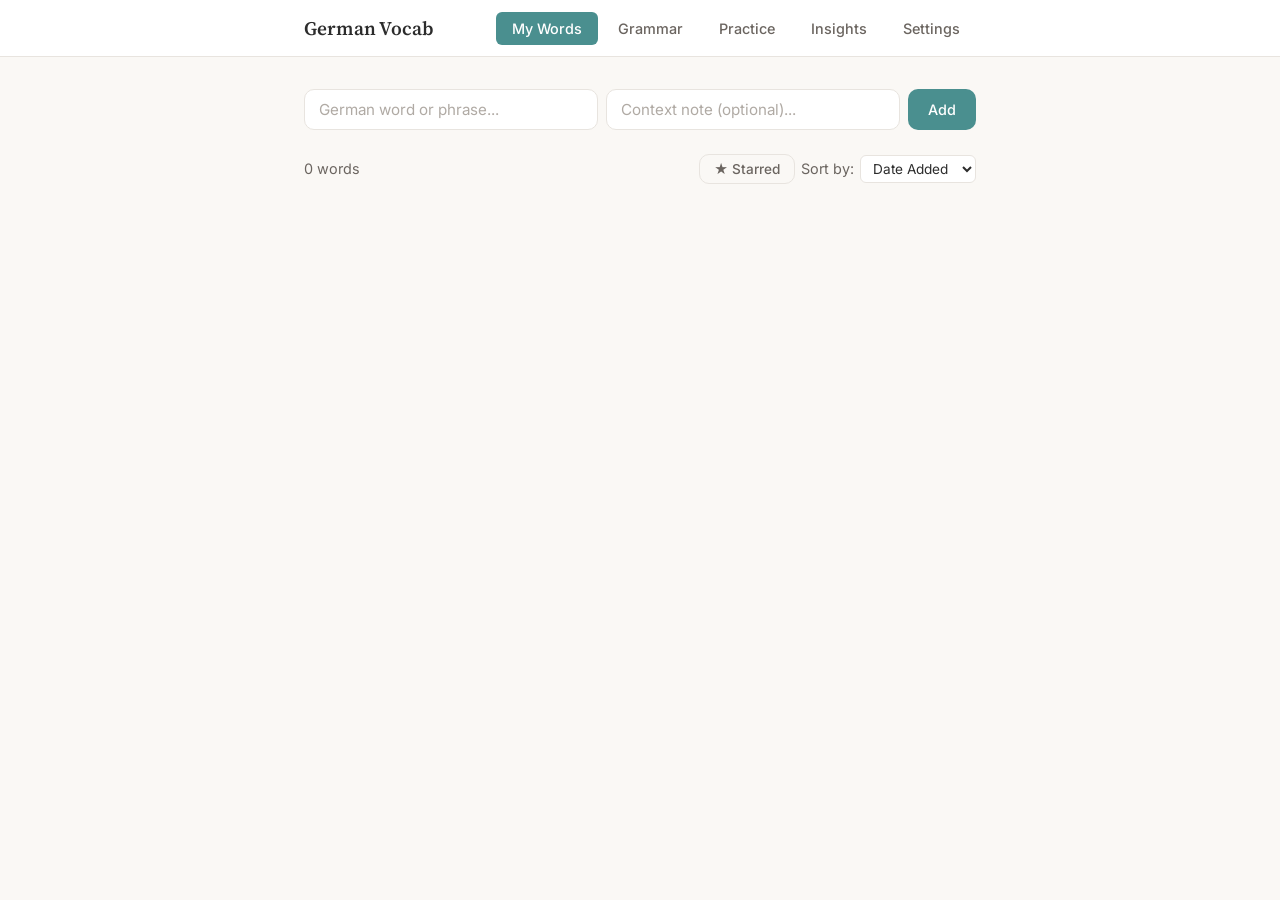
==== templates/index.html @ 7d83d972 "Add word statistics bar to words page Shows mastered, in-progress, never-seen, box-1, and accuracy t" ====
<!DOCTYPE html>
<html lang="en">
<head>
    <meta charset="UTF-8">
    <meta name="viewport" content="width=device-width, initial-scale=1.0">
    <title>German Vocab</title>
    <link rel="preconnect" href="https://fonts.googleapis.com">
    <link rel="preconnect" href="https://fonts.gstatic.com" crossorigin>
    <link href="https://fonts.googleapis.com/css2?family=Source+Serif+4:ital,wght@0,400;0,600;1,400&family=Inter:wght@400;500;600&display=swap" rel="stylesheet">
    <link rel="stylesheet" href="/static/style.css">
</head>
<body>
    <div class="app">
        <nav class="nav">
            <div class="nav-inner">
                <span class="nav-title">German Vocab</span>
                <div class="nav-tabs">
                    <button class="nav-tab active" data-view="words">My Words</button>
                    <button class="nav-tab" data-view="grammar">Grammar</button>
                    <button class="nav-tab" data-view="practice">Practice</button>
                    <button class="nav-tab" data-view="insights">Insights</button>
                    <button class="nav-tab" data-view="settings">Settings</button>
                </div>
            </div>
        </nav>

        <main class="content">
            <!-- Word List View -->
            <div id="words-view" class="view active">
                <div class="add-word-form">
                    <div class="form-row">
                        <input type="text" id="new-word" placeholder="German word or phrase..." autocomplete="off">
                        <input type="text" id="new-context" placeholder="Context note (optional)..." autocomplete="off">
                        <button id="add-word-btn" class="btn btn-primary">Add</button>
                    </div>
                </div>

                <div id="word-stats" class="word-stats" style="display:none;">
                    <!-- Rendered by JS -->
                </div>

                <div class="word-list-header">
                    <span id="word-count">0 words</span>
                    <div class="sort-controls">
                        <button id="star-filter-btn" class="btn btn-ghost btn-small star-filter-btn" title="Show starred words only">&#9733; Starred</button>
                        <label>Sort by:</label>
                        <select id="sort-select">
                            <option value="added">Date Added</option>
                            <option value="alpha">Alphabetical</option>
                            <option value="box">Box Level</option>
                        </select>
                    </div>
                </div>

                <div id="word-list" class="word-list">
                    <!-- Words rendered here -->
                </div>
            </div>

            <!-- Grammar View -->
            <div id="grammar-view" class="view">
                <div class="add-word-form">
                    <div class="form-row">
                        <input type="text" id="new-grammar" placeholder="Describe a grammar rule in your own words..." autocomplete="off">
                        <button id="add-grammar-btn" class="btn btn-primary">Add</button>
                    </div>
                </div>

                <div id="grammar-enrich-banner" class="grammar-enrich-banner" style="display:none;">
                    <div class="spinner-small"></div>
                    <span>Updating existing grammar notes...</span>
                </div>

                <div class="word-list-header">
                    <span id="grammar-count">0 points</span>
                </div>

                <div id="grammar-list" class="word-list">
                    <!-- Grammar points rendered here -->
                </div>
            </div>

            <!-- Practice View -->
            <div id="practice-view" class="view">
                <!-- Idle state -->
                <div id="practice-idle" class="practice-state">
                    <div class="practice-start-card">
                        <h2>Ready to practice?</h2>
                        <p>You'll get 10 words with sentences generated by AI. Read, understand, and test yourself.</p>
                        <div id="audio-opt-in" class="audio-opt-in" style="display:none;">
                            <label class="checkbox-label">
                                <input type="checkbox" id="audio-checkbox">
                                <span>Enable audio (listen before reading)</span>
                            </label>
                        </div>
                        <div class="practice-mode-buttons">
                            <button id="start-practice-btn" class="btn btn-secondary btn-large">Sentence Practice</button>
                            <button id="start-passage-btn" class="btn btn-secondary btn-large">Reading Passage</button>
                            <button id="start-writing-btn" class="btn btn-secondary btn-large">Writing Passage</button>
                        </div>
                    </div>
                </div>

                <!-- Loading state -->
                <div id="practice-loading" class="practice-state" style="display:none;">
                    <div class="loading-card">
                        <div class="spinner"></div>
                        <p id="loading-msg">Generating sentences...</p>
                    </div>
                </div>

                <!-- Error state -->
                <div id="practice-error" class="practice-state" style="display:none;">
                    <div class="error-card">
                        <p id="practice-error-msg">Something went wrong.</p>
                        <button id="retry-btn" class="btn btn-primary">Try Again</button>
                    </div>
                </div>

                <!-- Active practice -->
                <div id="practice-active" class="practice-state" style="display:none;">
                    <div class="practice-back-row">
                        <button class="practice-back-btn" id="active-back-btn">&#8592; Back</button>
                    </div>
                    <div class="progress-bar-container">
                        <div class="progress-bar" id="progress-bar"></div>
                    </div>
                    <div class="progress-text" id="progress-text">1 / 10</div>

                    <div class="practice-card" id="practice-card">
                        <!-- Comprehension mode -->
                        <div id="mode-comprehension" style="display:none;">
                            <div class="practice-label">Read &amp; Understand</div>

                            <!-- Audio phase (shown first when audio is requested) -->
                            <div id="comp-audio-phase" style="display:none;">
                                <button id="listen-btn" class="btn btn-secondary btn-large">&#9654; Listen</button>
                                <div id="audio-loading" class="audio-loading" style="display:none;">
                                    <div class="spinner-small"></div>
                                    <span>Loading audio...</span>
                                </div>
                                <button id="show-sentence-btn" class="btn btn-secondary" style="display:none;">Show Sentence</button>
                            </div>

                            <!-- Audio replay bar (persists after audio loads) -->
                            <div id="audio-replay-bar" class="audio-replay-bar" style="display:none;">
                                <button id="replay-btn" class="btn btn-ghost btn-small">&#9654; Replay</button>
                                <div class="speed-controls">
                                    <button class="speed-btn active" data-speed="1">1x</button>
                                    <button class="speed-btn" data-speed="0.8">0.8x</button>
                                    <button class="speed-btn" data-speed="0.65">0.65x</button>
                                </div>
                            </div>

                            <div id="comp-sentence-area">
                                <div class="sentence" id="comp-sentence"></div>
                            </div>

                            <div class="translation-area">
                                <button id="show-translation-btn" class="btn btn-secondary">Show Translation</button>
                                <div id="comp-translation" class="translation" style="display:none;"></div>
                                <div id="comp-target-word" class="target-word-reveal" style="display:none;"></div>
                                <div id="comp-definition" class="definition-reveal" style="display:none;"></div>
                                <div id="comp-grammar-note" class="grammar-note-reveal" style="display:none;"></div>
                            <div id="comp-word-actions" class="practice-word-actions" style="display:none;"></div>
                            </div>
                            <div id="comp-buttons" class="answer-buttons" style="display:none;">
                                <button class="btn btn-correct" data-correct="true">Got it</button>
                                <button class="btn btn-wrong" data-correct="false">Didn't get it</button>
                            </div>
                        </div>

                        <!-- Multiple choice mode -->
                        <div id="mode-multiple-choice" style="display:none;">
                            <div class="practice-label">Pick the Right Word</div>
                            <div class="sentence" id="mc-sentence"></div>
                            <div id="mc-choices" class="mc-choices">
                                <!-- 4 buttons rendered dynamically -->
                            </div>
                            <div id="mc-feedback" class="fill-feedback" style="display:none;">
                                <div id="mc-feedback-text"></div>
                                <div id="mc-wrong-word" style="display:none;"></div>
                                <div id="mc-translation" class="translation" style="display:none;"></div>
                                <div id="mc-target-word" class="target-word-reveal" style="display:none;"></div>
                                <div id="mc-definition" class="definition-reveal" style="display:none;"></div>
                                <div id="mc-grammar-note" class="grammar-note-reveal" style="display:none;"></div>
                                <div id="mc-word-actions" class="practice-word-actions" style="display:none;"></div>
                                <button id="mc-next-btn" class="btn btn-primary">Next</button>
                            </div>
                        </div>


                    </div>
                </div>

                <!-- Passage practice state -->
                <div id="practice-passage" class="practice-state" style="display:none;">
                    <div class="practice-back-row practice-back-row--passage">
                        <button class="practice-back-btn" id="passage-back-btn">&#8592; Back</button>
                    </div>
                    <div class="passage-container">

                        <!-- Reading section -->
                        <div id="passage-reading">
                            <div class="practice-label">Reading Passage</div>
                            <div class="passage-text" id="passage-text"></div>
                            <div class="passage-translation-block" id="passage-translation" style="display:none;"></div>
                            <div class="passage-grammar-section" id="passage-grammar-notes" style="display:none;"></div>
                            <div class="passage-reading-actions">
                                <button id="passage-show-translation-btn" class="btn btn-secondary">Show Translation</button>
                                <button id="passage-done-reading-btn" class="btn btn-primary">Done Reading &rarr;</button>
                            </div>
                        </div>

                        <!-- Review section -->
                        <div id="passage-review" style="display:none;">
                            <div class="practice-label">How well did you know these words?</div>
                            <div id="passage-word-list" class="passage-word-list"></div>
                            <div class="passage-finish-area">
                                <button id="passage-finish-btn" class="btn btn-primary btn-large">Finish</button>
                            </div>
                        </div>

                    </div>
                </div>

                <!-- Writing Passage state -->
                <div id="practice-writing" class="practice-state" style="display:none;">
                    <div class="practice-back-row practice-back-row--wide">
                        <button class="practice-back-btn" id="writing-back-btn">&#8592; Back</button>
                    </div>
                    <div class="writing-container">

                        <!-- Writing setup section -->
                        <div id="writing-setup">
                            <div class="practice-label">Writing Passage</div>

                            <div class="writing-layout">
                                <!-- Main column: topic + textarea -->
                                <div class="writing-main">
                                    <div class="writing-topic-block">
                                        <div class="writing-topic-label">Your topic</div>
                                        <div class="writing-topic-text" id="writing-topic"></div>
                                        <div class="writing-topic-de" id="writing-topic-de"></div>
                                    </div>

                                    <div class="writing-input-block">
                                        <textarea id="writing-input" placeholder="Write your paragraph in German here..." rows="8"></textarea>
                                        <button id="writing-submit-btn" class="btn btn-primary btn-large">Submit</button>
                                    </div>

                                    <div id="writing-loading" class="audio-loading" style="display:none;">
                                        <div class="spinner-small"></div>
                                        <span>Checking your writing...</span>
                                    </div>
                                </div>

                                <!-- Sidebar: grammar point + words -->
                                <div class="writing-sidebar">
                                    <div class="writing-grammar-block" id="writing-grammar-block" style="display:none;">
                                        <div class="writing-grammar-label">Grammar point</div>
                                        <div class="writing-grammar-name-text" id="writing-grammar-name"></div>
                                        <div id="writing-grammar-details">
                                            <div id="writing-grammar-explanation"></div>
                                            <ul id="writing-grammar-examples"></ul>
                                        </div>
                                    </div>

                                    <div class="writing-words-block">
                                        <div class="writing-words-label">Suggested vocabulary:</div>
                                        <div class="writing-words-grid" id="writing-words-grid"></div>
                                        <div id="writing-word-card-slot" style="display:none;"></div>
                                    </div>
                                </div>
                            </div>
                        </div>

                        <!-- Feedback section -->
                        <div id="writing-feedback" style="display:none;">
                            <div class="practice-label">Writing Feedback</div>

                            <div class="writing-score-row">
                                <div class="writing-score-badge" id="writing-score-badge"></div>
                            </div>
                            <div class="writing-overall-feedback" id="writing-overall-feedback"></div>

                            <div class="writing-section" id="writing-grammar-section" style="display:none;">
                                <div class="writing-section-title">Grammar point</div>
                                <div id="writing-grammar-feedback"></div>
                            </div>

                            <div class="writing-section" id="writing-vocab-section" style="display:none;">
                                <div class="writing-section-title">Vocabulary used</div>
                                <div class="writing-vocab-chips" id="writing-vocab-used"></div>
                            </div>

                            <div class="writing-section" id="writing-errors-section" style="display:none;">
                                <div class="writing-section-title">Corrections</div>
                                <div id="writing-errors-list"></div>
                            </div>

                            <div class="writing-done-area">
                                <button id="writing-done-btn" class="btn btn-primary btn-large">Done</button>
                            </div>
                        </div>

                    </div>
                </div>

                <!-- Word popup -->
                <div id="word-popup" style="display:none;">
                    <button id="word-popup-close" class="word-popup-close">&times;</button>
                    <div id="word-popup-content"></div>
                </div>

                <!-- Summary state -->
                <div id="practice-summary" class="practice-state" style="display:none;">
                    <div class="summary-card">
                        <h2>Batch Complete!</h2>
                        <div class="summary-score" id="summary-score">7 / 10</div>
                        <p class="summary-label">correct</p>
                        <div id="summary-audio-opt-in" class="audio-opt-in" style="display:none;">
                            <label class="checkbox-label">
                                <input type="checkbox" id="summary-audio-checkbox">
                                <span>Enable audio for next batch</span>
                            </label>
                        </div>
                        <div class="summary-buttons">
                            <button id="next-batch-btn" class="btn btn-primary">Next Batch</button>
                            <button id="done-btn" class="btn btn-secondary">Done</button>
                        </div>
                    </div>
                </div>
            </div>
            <!-- Insights View -->
            <div id="insights-view" class="view">
                <div class="insights-header">
                    <h2>Writing Insights</h2>
                    <p>Patterns in your writing mistakes, tracked over time. Click "Practice" on any to get targeted exercises.</p>
                </div>
                <div id="insights-empty" class="insights-empty" style="display:none;">
                    <p>No mistake patterns recorded yet. Complete some Writing Passage sessions to see patterns here.</p>
                </div>
                <div id="insights-list" class="insights-list">
                    <!-- Mistake pattern cards rendered here -->
                </div>
            </div>

            <!-- Settings View -->
            <div id="settings-view" class="view">
                <div class="settings-header">
                    <h2>Settings</h2>
                    <p>Tweak how practice sessions work. Changes are saved automatically.</p>
                </div>
                <div id="settings-sections">
                    <!-- Rendered dynamically -->
                </div>
            </div>
        </main>
    </div>

    <!-- Custom modal (replaces native alert/confirm blocked by some browsers) -->
    <div id="custom-modal" style="display:none;">
        <div class="modal-backdrop"></div>
        <div class="modal-box">
            <p id="modal-message" class="modal-message"></p>
            <div class="modal-btns">
                <button id="modal-cancel" class="btn btn-ghost">Cancel</button>
                <button id="modal-ok" class="btn btn-primary">OK</button>
            </div>
        </div>
    </div>

    <script src="/static/app.js"></script>
</body>
</html>
---- static/style.css ----
/* =============================================
   German Vocab App — Styles
   Clean, warm, focused. "Nice notebook" aesthetic.
   ============================================= */

:root {
    --bg: #faf8f5;
    --bg-card: #ffffff;
    --text: #2c2c2c;
    --text-light: #6b6560;
    --accent: #4a8f8f;
    --accent-hover: #3d7a7a;
    --accent-light: #e8f4f3;
    --border: #e8e4df;
    --shadow: 0 2px 8px rgba(0, 0, 0, 0.06);
    --shadow-hover: 0 4px 16px rgba(0, 0, 0, 0.1);
    --correct: #4a8f5e;
    --correct-bg: #edf7ef;
    --wrong: #b85450;
    --wrong-bg: #fdf0ef;
    --radius: 10px;
    --font-serif: 'Source Serif 4', Georgia, serif;
    --font-sans: 'Inter', -apple-system, BlinkMacSystemFont, sans-serif;
}

* {
    margin: 0;
    padding: 0;
    box-sizing: border-box;
}

body {
    font-family: var(--font-sans);
    background: var(--bg);
    color: var(--text);
    line-height: 1.6;
    min-height: 100vh;
}

/* --- Navigation --- */

.nav {
    background: var(--bg-card);
    border-bottom: 1px solid var(--border);
    position: sticky;
    top: 0;
    z-index: 10;
}

.nav-inner {
    max-width: 720px;
    margin: 0 auto;
    padding: 0 24px;
    display: flex;
    align-items: center;
    justify-content: space-between;
    height: 56px;
}

.nav-title {
    font-family: var(--font-serif);
    font-weight: 600;
    font-size: 1.2rem;
    color: var(--text);
}

.nav-tabs {
    display: flex;
    gap: 4px;
}

.nav-tab {
    background: none;
    border: none;
    padding: 8px 16px;
    font-family: var(--font-sans);
    font-size: 0.9rem;
    font-weight: 500;
    color: var(--text-light);
    cursor: pointer;
    border-radius: 6px;
    transition: all 0.15s ease;
}

.nav-tab:hover {
    background: var(--accent-light);
    color: var(--accent);
}

.nav-tab.active {
    background: var(--accent);
    color: white;
}

/* --- Content --- */

.content {
    max-width: 720px;
    margin: 0 auto;
    padding: 32px 24px;
    transition: max-width 0.2s ease;
}

.content.content--wide {
    max-width: 1100px;
}

.view {
    display: none;
}

.view.active {
    display: block;
}

/* --- Add Word Form --- */

.add-word-form {
    margin-bottom: 24px;
}

.form-row {
    display: flex;
    gap: 8px;
}

.form-row input {
    flex: 1;
    padding: 10px 14px;
    border: 1px solid var(--border);
    border-radius: var(--radius);
    font-family: var(--font-sans);
    font-size: 0.95rem;
    background: var(--bg-card);
    color: var(--text);
    transition: border-color 0.15s ease;
}

.form-row input:focus {
    outline: none;
    border-color: var(--accent);
    box-shadow: 0 0 0 3px var(--accent-light);
}

.form-row input::placeholder {
    color: #b0aaa4;
}

/* --- Buttons --- */

.btn {
    padding: 10px 20px;
    border: none;
    border-radius: var(--radius);
    font-family: var(--font-sans);
    font-size: 0.9rem;
    font-weight: 500;
    cursor: pointer;
    transition: all 0.15s ease;
    white-space: nowrap;
}

.btn-primary {
    background: var(--accent);
    color: white;
}

.btn-primary:hover {
    background: var(--accent-hover);
}

.btn-secondary {
    background: var(--accent-light);
    color: var(--accent);
}

.btn-secondary:hover {
    background: #d6ece9;
}

.btn-large {
    padding: 14px 32px;
    font-size: 1rem;
}

.btn-small {
    padding: 6px 12px;
    font-size: 0.85rem;
}

.btn-correct {
    background: var(--correct);
    color: white;
}

.btn-correct:hover {
    background: #3e7a4e;
}

.btn-wrong {
    background: var(--wrong);
    color: white;
}

.btn-wrong:hover {
    background: #a04845;
}

.btn-delete {
    background: none;
    border: none;
    color: var(--text-light);
    cursor: pointer;
    padding: 4px 8px;
    font-size: 0.85rem;
    border-radius: 4px;
    transition: all 0.15s ease;
}

.btn-delete:hover {
    background: var(--wrong-bg);
    color: var(--wrong);
}

.btn-star {
    background: none;
    border: none;
    color: var(--text-light);
    cursor: pointer;
    padding: 4px 6px;
    font-size: 1rem;
    border-radius: 4px;
    line-height: 1;
    transition: all 0.15s ease;
}

.btn-star:hover {
    color: #e8a000;
}

.btn-star.starred {
    color: #e8a000;
}

.star-filter-btn.active {
    background: #fff8e1;
    border-color: #e8c400;
    color: #b07400;
}

.btn-ghost {
    background: transparent;
    border: 1px solid var(--border);
    color: var(--text-light);
    font-size: 0.85rem;
    padding: 6px 14px;
}

.btn-ghost:hover {
    border-color: var(--text-light);
    color: var(--text);
}

.btn-loading {
    position: relative;
    pointer-events: none;
    color: transparent !important;
}

.btn-loading::after {
    content: "";
    position: absolute;
    width: 16px;
    height: 16px;
    top: 50%;
    left: 50%;
    margin-top: -8px;
    margin-left: -8px;
    border: 2px solid var(--border);
    border-top-color: white;
    border-radius: 50%;
    animation: spin 0.6s linear infinite;
}

/* --- Word Stats --- */

.word-stats {
    display: flex;
    gap: 10px;
    margin-bottom: 16px;
    flex-wrap: wrap;
}

.stat-tile {
    background: var(--bg-card);
    border: 1px solid var(--border);
    border-radius: var(--radius);
    padding: 10px 16px;
    display: flex;
    flex-direction: column;
    align-items: center;
    min-width: 72px;
    flex: 1;
}

.stat-tile-num {
    font-size: 1.5rem;
    font-weight: 600;
    color: var(--text);
    line-height: 1.1;
}

.stat-tile-num.stat-mastered { color: #2e8b57; }
.stat-tile-num.stat-new      { color: var(--text-light); }
.stat-tile-num.stat-box1     { color: #c0392b; }

.stat-tile-label {
    font-size: 0.72rem;
    color: var(--text-light);
    margin-top: 3px;
    text-align: center;
    white-space: nowrap;
}

/* --- Word List --- */

.word-list-header {
    display: flex;
    align-items: center;
    justify-content: space-between;
    margin-bottom: 12px;
    font-size: 0.9rem;
    color: var(--text-light);
}

.sort-controls {
    display: flex;
    align-items: center;
    gap: 6px;
}

.sort-controls select {
    padding: 4px 8px;
    border: 1px solid var(--border);
    border-radius: 6px;
    font-family: var(--font-sans);
    font-size: 0.85rem;
    background: var(--bg-card);
    color: var(--text);
    cursor: pointer;
}

.word-list {
    display: flex;
    flex-direction: column;
    gap: 6px;
}

.word-item {
    display: flex;
    flex-direction: column;
    padding: 12px 16px;
    background: var(--bg-card);
    border: 1px solid var(--border);
    border-radius: var(--radius);
    gap: 4px;
    transition: box-shadow 0.15s ease;
}

.word-item-main {
    display: flex;
    align-items: center;
    gap: 12px;
    width: 100%;
}

.word-item-details {
    font-size: 0.8rem;
    color: var(--text-light);
    padding-left: 0;
    line-height: 1.5;
}

.word-item:hover {
    box-shadow: var(--shadow);
}

.word-german {
    font-family: var(--font-serif);
    font-weight: 600;
    font-size: 1.05rem;
    min-width: 120px;
}

.word-article {
    font-weight: 400;
    color: var(--text-light);
}

.word-plural {
    font-weight: 400;
    font-size: 0.85rem;
    color: var(--text-light);
}

.word-box {
    display: flex;
    gap: 3px;
    min-width: 60px;
}

.box-dot {
    width: 8px;
    height: 8px;
    border-radius: 50%;
    background: var(--border);
}

.box-dot.filled {
    background: var(--accent);
}

.word-stats {
    font-size: 0.8rem;
    color: var(--text-light);
    min-width: 80px;
}

.word-context {
    font-size: 0.8rem;
    color: var(--text-light);
    font-style: italic;
    flex: 1;
    overflow: hidden;
    text-overflow: ellipsis;
    white-space: nowrap;
}

.word-actions {
    margin-left: auto;
}

/* --- Practice View --- */

.practice-state {
    display: flex;
    justify-content: center;
    flex-direction: column;
    align-items: center;
    width: 100%;
}

.practice-start-card,
.loading-card,
.error-card,
.summary-card {
    background: var(--bg-card);
    border: 1px solid var(--border);
    border-radius: var(--radius);
    box-shadow: var(--shadow);
    padding: 48px;
    text-align: center;
    max-width: 480px;
    width: 100%;
}

.practice-start-card h2,
.summary-card h2 {
    font-family: var(--font-serif);
    font-size: 1.5rem;
    margin-bottom: 12px;
}

.practice-start-card p {
    color: var(--text-light);
    margin-bottom: 24px;
}

.practice-mode-buttons {
    display: flex;
    flex-direction: column;
    gap: 12px;
}

/* Loading spinner */

.spinner {
    width: 36px;
    height: 36px;
    border: 3px solid var(--border);
    border-top: 3px solid var(--accent);
    border-radius: 50%;
    animation: spin 0.8s linear infinite;
    margin: 0 auto 16px;
}

@keyframes spin {
    to { transform: rotate(360deg); }
}

.loading-card p {
    color: var(--text-light);
}

/* Error */

.error-card {
    border-color: var(--wrong);
}

.error-card p {
    color: var(--wrong);
    margin-bottom: 16px;
}

/* Progress bar */

.progress-bar-container {
    width: 100%;
    height: 4px;
    background: var(--border);
    border-radius: 2px;
    margin-bottom: 8px;
}

.progress-bar {
    height: 100%;
    background: var(--accent);
    border-radius: 2px;
    transition: width 0.3s ease;
    width: 0%;
}

.progress-text {
    text-align: center;
    font-size: 0.85rem;
    color: var(--text-light);
    margin-bottom: 24px;
}

/* Practice card */

.practice-card {
    background: var(--bg-card);
    border: 1px solid var(--border);
    border-radius: var(--radius);
    box-shadow: var(--shadow);
    padding: 36px;
    max-width: 600px;
    margin: 0 auto;
}

.practice-label {
    font-size: 0.8rem;
    font-weight: 500;
    text-transform: uppercase;
    letter-spacing: 0.05em;
    color: var(--accent);
    margin-bottom: 20px;
}

.sentence {
    font-family: var(--font-serif);
    font-size: 1.3rem;
    line-height: 1.7;
    margin-bottom: 24px;
    color: var(--text);
}

.sentence .highlight {
    color: var(--accent);
    font-weight: 600;
}

.sentence .blank {
    display: inline-block;
    min-width: 80px;
    border-bottom: 2px solid var(--accent);
    text-align: center;
    color: var(--accent);
    font-weight: 600;
}

/* Translation area */

.translation-area {
    margin-bottom: 20px;
}

.translation {
    font-family: var(--font-serif);
    font-size: 1.1rem;
    color: var(--text-light);
    margin-top: 12px;
    padding: 12px 16px;
    background: var(--accent-light);
    border-radius: 8px;
    font-style: italic;
}

/* Answer buttons */

.answer-buttons {
    display: flex;
    gap: 12px;
    justify-content: center;
    margin-top: 16px;
}

/* Fill-in-the-blank */

.fill-input-area {
    display: flex;
    gap: 8px;
    margin-bottom: 16px;
}

.fill-input-area input {
    flex: 1;
    padding: 10px 14px;
    border: 1px solid var(--border);
    border-radius: var(--radius);
    font-family: var(--font-serif);
    font-size: 1.1rem;
    background: var(--bg-card);
    color: var(--text);
}

.fill-input-area input:focus {
    outline: none;
    border-color: var(--accent);
    box-shadow: 0 0 0 3px var(--accent-light);
}

.fill-feedback {
    padding: 16px;
    border-radius: 8px;
    margin-bottom: 16px;
}

.fill-feedback.correct {
    background: var(--correct-bg);
}

.fill-feedback.wrong {
    background: var(--wrong-bg);
}

.fill-feedback-text {
    font-size: 1rem;
    margin-bottom: 12px;
}

.fill-feedback.correct .fill-feedback-text {
    color: var(--correct);
}

.fill-feedback.wrong .fill-feedback-text {
    color: var(--wrong);
}

/* Summary */

.summary-score {
    font-family: var(--font-serif);
    font-size: 3rem;
    font-weight: 600;
    color: var(--accent);
    margin: 16px 0 4px;
}

.summary-label {
    color: var(--text-light);
    margin-bottom: 24px;
}

.summary-buttons {
    display: flex;
    gap: 12px;
    justify-content: center;
}

/* --- Definition reveal --- */

.definition-reveal {
    font-size: 0.95rem;
    color: var(--text-light);
    margin-top: 8px;
    padding: 10px 14px;
    background: var(--bg);
    border-radius: 8px;
    border: 1px solid var(--border);
    font-style: italic;
}

.definition-reveal strong {
    font-style: normal;
    color: var(--text);
}

/* --- Target word reveal --- */

.target-word-reveal {
    font-size: 0.95rem;
    color: var(--accent);
    margin-top: 8px;
    padding: 10px 14px;
    background: var(--accent-light);
    border-radius: 8px;
    border: 1px solid var(--accent);
}

.target-word-reveal strong {
    color: var(--text);
}

/* --- Grammar note reveal --- */

.grammar-note-reveal {
    font-size: 0.95rem;
    color: var(--text-light);
    margin-top: 8px;
    padding: 10px 14px;
    background: #fef9ef;
    border-radius: 8px;
    border: 1px solid #e8dcc8;
    font-style: italic;
}

.grammar-note-reveal strong {
    font-style: normal;
    color: var(--text);
}

/* --- Audio phase --- */

#comp-audio-phase {
    text-align: center;
    margin-bottom: 24px;
}

#comp-audio-phase .btn {
    margin: 8px 0;
}

.audio-loading {
    display: flex;
    align-items: center;
    justify-content: center;
    gap: 10px;
    padding: 12px;
    color: var(--text-light);
}

.spinner-small {
    width: 20px;
    height: 20px;
    border: 2px solid var(--border);
    border-top: 2px solid var(--accent);
    border-radius: 50%;
    animation: spin 0.8s linear infinite;
}

/* Audio replay bar */

.audio-replay-bar {
    display: flex;
    align-items: center;
    gap: 12px;
    margin-bottom: 16px;
    padding: 8px 12px;
    background: var(--bg);
    border-radius: 8px;
    border: 1px solid var(--border);
}

.speed-controls {
    display: flex;
    gap: 4px;
}

.speed-btn {
    background: none;
    border: 1px solid var(--border);
    padding: 4px 10px;
    font-family: var(--font-sans);
    font-size: 0.8rem;
    color: var(--text-light);
    cursor: pointer;
    border-radius: 4px;
    transition: all 0.15s ease;
}

.speed-btn:hover {
    border-color: var(--accent);
    color: var(--accent);
}

.speed-btn.active {
    background: var(--accent);
    border-color: var(--accent);
    color: white;
}

/* Audio opt-in */

.audio-opt-in {
    margin-bottom: 20px;
}

.checkbox-label {
    display: flex;
    align-items: center;
    gap: 8px;
    font-size: 0.95rem;
    color: var(--text-light);
    cursor: pointer;
    justify-content: center;
}

.checkbox-label input[type="checkbox"] {
    width: 18px;
    height: 18px;
    cursor: pointer;
    accent-color: var(--accent);
}

/* --- Multiple choice --- */

.mc-choices {
    display: grid;
    grid-template-columns: 1fr 1fr;
    gap: 10px;
    margin-bottom: 20px;
}

.mc-btn {
    padding: 12px 16px !important;
    font-family: var(--font-serif) !important;
    font-size: 1.05rem !important;
    text-align: center;
    transition: all 0.15s ease;
}

.mc-btn:disabled {
    cursor: default;
    opacity: 0.7;
}

.mc-wrong-label {
    font-size: 0.78rem;
    font-weight: 600;
    text-transform: uppercase;
    letter-spacing: 0.04em;
    color: var(--wrong);
    margin: 12px 0 4px;
}

.mc-btn.mc-correct {
    background: var(--correct) !important;
    color: white !important;
    border-color: var(--correct) !important;
    opacity: 1 !important;
}

.mc-btn.mc-wrong {
    background: var(--wrong) !important;
    color: white !important;
    border-color: var(--wrong) !important;
    opacity: 1 !important;
}

/* --- Sentence writing mode --- */

.sw-prompt {
    background: var(--accent-light);
    border: 1px solid var(--accent);
    border-radius: 8px;
    padding: 20px;
    margin-bottom: 24px;
    text-align: center;
}

.sw-word {
    font-family: var(--font-serif);
    font-size: 1.6rem;
    font-weight: 600;
    color: var(--accent);
    margin-bottom: 8px;
}

.sw-definition {
    font-size: 0.95rem;
    color: var(--text-light);
    font-style: italic;
}

.sw-input-area {
    flex-direction: column;
}

.sw-input-area textarea {
    width: 100%;
    padding: 10px 14px;
    border: 1px solid var(--border);
    border-radius: var(--radius);
    font-family: var(--font-serif);
    font-size: 1.1rem;
    background: var(--bg-card);
    color: var(--text);
    resize: vertical;
}

.sw-input-area textarea:focus {
    outline: none;
    border-color: var(--accent);
    box-shadow: 0 0 0 3px var(--accent-light);
}

#sw-corrected {
    font-family: var(--font-serif);
    font-size: 1rem;
    margin-top: 10px;
    padding: 10px 14px;
    background: var(--bg);
    border-radius: 8px;
    border: 1px solid var(--border);
}

#sw-explanation {
    font-size: 0.95rem;
    color: var(--text-light);
    margin-top: 8px;
    padding: 10px 14px;
    background: var(--bg);
    border-radius: 8px;
    border: 1px solid var(--border);
}

/* --- Grammar enriched cards --- */

.grammar-item {
    flex-direction: column;
    gap: 8px;
}

.grammar-rule-name {
    font-family: var(--font-serif);
    font-weight: 600;
    font-size: 1.05rem;
    flex: 1;
}

.grammar-explanation {
    font-size: 0.88rem;
    color: var(--text-light);
    line-height: 1.55;
    padding-left: 2px;
}

.grammar-examples-list {
    margin: 0;
    padding: 0 0 0 4px;
    list-style: none;
    display: flex;
    flex-direction: column;
    gap: 6px;
}

.grammar-example {
    display: flex;
    flex-direction: column;
    gap: 1px;
    padding: 6px 10px;
    background: var(--bg);
    border-left: 2px solid var(--accent);
    border-radius: 0 4px 4px 0;
    font-size: 0.85rem;
}

.grammar-example-de {
    font-family: var(--font-serif);
    color: var(--text);
}

.grammar-example-en {
    color: var(--text-light);
    font-style: italic;
}

.grammar-enrich-banner {
    display: flex;
    align-items: center;
    gap: 10px;
    padding: 10px 14px;
    background: var(--accent-light);
    border: 1px solid var(--accent);
    border-radius: var(--radius);
    font-size: 0.9rem;
    color: var(--accent);
    margin-bottom: 16px;
}

/* --- Sentence writing grammar challenge --- */

.sw-grammar-card {
    background: #fef9ef;
    border: 1px solid #e8dcc8;
    border-radius: var(--radius);
    padding: 16px 20px;
    margin-bottom: 20px;
}

.sw-grammar-label {
    font-size: 0.75rem;
    font-weight: 600;
    text-transform: uppercase;
    letter-spacing: 0.06em;
    color: #b07d30;
    margin-bottom: 6px;
}

.sw-grammar-rule-name {
    font-family: var(--font-serif);
    font-size: 1.1rem;
    font-weight: 600;
    color: var(--text);
    margin-bottom: 6px;
}

.sw-grammar-explanation {
    font-size: 0.88rem;
    color: var(--text-light);
    line-height: 1.55;
    margin-bottom: 10px;
}

.sw-grammar-examples {
    margin: 0;
    padding: 0;
    list-style: none;
    display: flex;
    flex-direction: column;
    gap: 5px;
}

.sw-grammar-examples li {
    display: flex;
    flex-direction: column;
    gap: 1px;
    font-size: 0.85rem;
}

.sw-ex-de {
    font-family: var(--font-serif);
    color: var(--text);
}

.sw-ex-en {
    color: var(--text-light);
    font-style: italic;
}

/* Grammar list — two column grid */

#grammar-list {
    display: grid;
    grid-template-columns: 1fr 1fr;
    gap: 10px;
    align-items: start;
}

@media (max-width: 600px) {
    #grammar-list {
        grid-template-columns: 1fr;
    }
}

/* Grammar inline edit */

.grammar-edit-area {
    display: flex;
    flex-direction: column;
    gap: 8px;
    margin-top: 8px;
}

.grammar-edit-area textarea {
    width: 100%;
    padding: 8px 12px;
    border: 1px solid var(--accent);
    border-radius: var(--radius);
    font-family: var(--font-sans);
    font-size: 0.88rem;
    background: var(--bg-card);
    color: var(--text);
    resize: vertical;
    min-height: 80px;
}

.grammar-edit-area textarea:focus {
    outline: none;
    box-shadow: 0 0 0 3px var(--accent-light);
}

.grammar-edit-buttons {
    display: flex;
    gap: 8px;
}

.btn-edit {
    background: none;
    border: none;
    color: var(--text-light);
    font-size: 0.8rem;
    cursor: pointer;
    padding: 2px 6px;
    border-radius: 4px;
    transition: all 0.15s ease;
}

.btn-edit:hover {
    background: var(--accent-light);
    color: var(--accent);
}

/* --- Grammar toggle --- */

.grammar-toggle {
    display: flex;
    align-items: center;
    cursor: pointer;
    flex-shrink: 0;
}

.grammar-toggle input[type="checkbox"] {
    width: 18px;
    height: 18px;
    cursor: pointer;
    accent-color: var(--accent);
}

.word-item.grammar-disabled {
    opacity: 0.6;
}

/* --- Settings --- */

.settings-header {
    margin-bottom: 28px;
}

.settings-header h2 {
    font-family: var(--font-serif);
    font-size: 1.5rem;
    margin-bottom: 6px;
}

.settings-header p {
    color: var(--text-light);
    font-size: 0.9rem;
}

.settings-section {
    background: var(--bg-card);
    border: 1px solid var(--border);
    border-radius: var(--radius);
    padding: 24px;
    margin-bottom: 16px;
}

.settings-section h3 {
    font-family: var(--font-serif);
    font-size: 1.1rem;
    margin-bottom: 4px;
}

.settings-section-desc {
    font-size: 0.85rem;
    color: var(--text-light);
    margin-bottom: 20px;
}

.setting-item {
    display: flex;
    align-items: center;
    justify-content: space-between;
    gap: 20px;
    padding: 12px 0;
    border-bottom: 1px solid var(--border);
}

.setting-item:last-child {
    border-bottom: none;
    padding-bottom: 0;
}

.setting-item:first-child {
    padding-top: 0;
}

.setting-info {
    flex: 1;
    min-width: 0;
}

.setting-name {
    font-weight: 500;
    font-size: 0.95rem;
    margin-bottom: 2px;
}

.setting-desc {
    font-size: 0.8rem;
    color: var(--text-light);
    line-height: 1.4;
}

.setting-control {
    display: flex;
    align-items: center;
    gap: 10px;
    flex-shrink: 0;
}

.setting-range {
    width: 120px;
    accent-color: var(--accent);
    cursor: pointer;
}

.setting-value {
    font-family: var(--font-sans);
    font-size: 0.9rem;
    font-weight: 500;
    min-width: 36px;
    text-align: right;
    color: var(--accent);
}

/* --- Reading Passage mode --- */

.passage-container {
    background: var(--bg-card);
    border: 1px solid var(--border);
    border-radius: var(--radius);
    box-shadow: var(--shadow);
    padding: 36px;
    max-width: 680px;
    width: 100%;
    margin: 0 auto;
}

.passage-text {
    font-family: var(--font-serif);
    font-size: 1.15rem;
    line-height: 1.85;
    color: var(--text);
    position: relative;
    margin-bottom: 24px;
}

.passage-text p {
    margin-bottom: 1.2em;
}

.passage-text p:last-child {
    margin-bottom: 0;
}

.vocab-word {
    color: var(--accent);
    font-weight: 600;
    cursor: pointer;
    border-bottom: 1px dotted var(--accent);
    transition: background 0.1s ease;
}

.vocab-word:hover {
    background: var(--accent-light);
    border-radius: 3px;
}

.passage-reading-actions {
    display: flex;
    gap: 12px;
    align-items: center;
    flex-wrap: wrap;
    margin-top: 8px;
}

.passage-translation-block {
    font-family: var(--font-serif);
    font-size: 1rem;
    color: var(--text-light);
    font-style: italic;
    padding: 14px 18px;
    background: var(--accent-light);
    border-radius: 8px;
    margin-bottom: 16px;
    line-height: 1.7;
}

.passage-grammar-section {
    font-size: 0.9rem;
    color: var(--text-light);
    padding: 12px 16px;
    background: #fef9ef;
    border: 1px solid #e8dcc8;
    border-radius: 8px;
    margin-bottom: 16px;
}

.passage-grammar-section strong {
    color: var(--text);
    font-style: normal;
}

.passage-grammar-section ul {
    margin: 6px 0 0 18px;
    padding: 0;
}

.passage-grammar-section li {
    margin-bottom: 4px;
}

/* Custom modal */

#custom-modal {
    position: fixed;
    inset: 0;
    z-index: 500;
    display: flex;
    align-items: center;
    justify-content: center;
}

.modal-backdrop {
    position: absolute;
    inset: 0;
    background: rgba(0, 0, 0, 0.45);
}

.modal-box {
    position: relative;
    background: var(--bg-card);
    border: 1px solid var(--border);
    border-radius: var(--radius);
    padding: 24px;
    max-width: 400px;
    width: calc(100% - 32px);
    box-shadow: 0 8px 32px rgba(0, 0, 0, 0.2);
}

.modal-message {
    margin: 0 0 20px;
    color: var(--text);
    line-height: 1.55;
    white-space: pre-line;
}

.modal-btns {
    display: flex;
    gap: 8px;
    justify-content: flex-end;
}

/* Word popup */

#word-popup {
    position: fixed;
    z-index: 200;
    background: var(--bg-card);
    border: 1px solid var(--border);
    border-radius: var(--radius);
    box-shadow: var(--shadow-hover);
    padding: 14px 16px;
    max-width: 280px;
    min-width: 180px;
}

.word-popup-close {
    position: absolute;
    top: 6px;
    right: 10px;
    background: none;
    border: none;
    font-size: 1.1rem;
    color: var(--text-light);
    cursor: pointer;
    line-height: 1;
    padding: 2px 4px;
}

.word-popup-close:hover {
    color: var(--text);
}

.word-popup-word {
    font-family: var(--font-serif);
    font-size: 1.1rem;
    color: var(--accent);
    margin-bottom: 4px;
    padding-right: 20px;
}

.word-popup-meta {
    font-size: 0.8rem;
    color: var(--text-light);
    margin-bottom: 6px;
}

.word-popup-definition {
    font-size: 0.85rem;
    color: var(--text-light);
    font-style: italic;
    margin-bottom: 4px;
}

.word-popup-show-trans {
    background: none;
    border: none;
    color: var(--text-light);
    font-size: 0.8rem;
    cursor: pointer;
    padding: 2px 0;
    text-decoration: underline;
    text-underline-offset: 2px;
}

.word-popup-show-trans:hover {
    color: var(--text);
}

.word-popup-translation {
    font-size: 0.85rem;
    color: var(--text);
}

/* Passage review */

.passage-word-list {
    display: flex;
    flex-direction: column;
    gap: 10px;
    margin-bottom: 24px;
}

.passage-review-card {
    display: flex;
    align-items: center;
    justify-content: space-between;
    gap: 16px;
    padding: 14px 16px;
    background: var(--bg);
    border: 1px solid var(--border);
    border-radius: var(--radius);
}

.passage-card-info {
    flex: 1;
    min-width: 0;
}

.passage-card-word {
    font-family: var(--font-serif);
    font-size: 1.05rem;
    margin-bottom: 2px;
}

.passage-card-def {
    font-size: 0.8rem;
    color: var(--text-light);
    font-style: italic;
}

.passage-card-trans {
    font-size: 0.8rem;
    color: var(--text-light);
}

.passage-card-btns {
    display: flex;
    gap: 8px;
    flex-shrink: 0;
}

.btn-knew {
    background: var(--correct-bg);
    color: var(--correct);
    border: 1px solid var(--correct);
    padding: 6px 12px;
    font-size: 0.85rem;
}

.btn-knew:hover {
    background: var(--correct);
    color: white;
}

.btn-knew.selected {
    background: var(--correct);
    color: white;
}

.btn-didnt {
    background: var(--wrong-bg);
    color: var(--wrong);
    border: 1px solid var(--wrong);
    padding: 6px 12px;
    font-size: 0.85rem;
}

.btn-didnt:hover {
    background: var(--wrong);
    color: white;
}

.btn-didnt.selected {
    background: var(--wrong);
    color: white;
}

/* Star/delete actions inside sentence practice reveal */
.practice-word-actions {
    display: flex;
    align-items: center;
    gap: 4px;
    margin-top: 8px;
    padding-top: 8px;
    border-top: 1px solid var(--border);
}

.practice-word-actions .btn-star,
.practice-word-actions .btn-delete {
    font-size: 0.9rem;
    padding: 3px 7px;
}

.practice-word-deleted {
    font-size: 0.8rem;
    color: var(--text-light);
    font-style: italic;
}

/* Star/delete actions in passage review cards */
.passage-btns-sep {
    color: var(--border);
    margin: 0 4px;
    user-select: none;
}

.passage-review-card.pr-deleted {
    opacity: 0.4;
    pointer-events: none;
}

.passage-review-card.pr-deleted::after {
    content: "deleted";
    font-size: 0.75rem;
    color: var(--text-light);
    font-style: italic;
    margin-left: 8px;
}

.passage-finish-area {
    text-align: center;
    padding-top: 8px;
}

/* --- Writing Passage mode --- */

.writing-topic-block {
    background: var(--accent-light);
    border: 1px solid var(--border);
    border-radius: var(--radius);
    padding: 16px 20px;
    margin-bottom: 18px;
}

.writing-topic-label {
    font-size: 0.78rem;
    font-weight: 600;
    color: var(--text-light);
    text-transform: uppercase;
    letter-spacing: 0.07em;
    margin-bottom: 6px;
}

.writing-topic-text {
    font-family: var(--font-serif);
    font-size: 1.1rem;
    color: var(--text);
    font-weight: 600;
    line-height: 1.5;
    margin-bottom: 4px;
}

.writing-topic-de {
    font-family: var(--font-serif);
    font-size: 0.95rem;
    color: var(--text-light);
    font-style: italic;
}

.writing-container {
    background: var(--bg-card);
    border: 1px solid var(--border);
    border-radius: var(--radius);
    box-shadow: var(--shadow);
    padding: 36px;
    width: 100%;
}

@media (max-width: 650px) {
    .writing-layout {
        grid-template-columns: 1fr;
    }
    .writing-sidebar {
        position: static;
    }
}

.writing-layout {
    display: grid;
    grid-template-columns: 1fr 1fr;
    gap: 28px;
    align-items: start;
}

.writing-sidebar {
    position: sticky;
    top: 16px;
}

.writing-grammar-block {
    background: var(--bg);
    border: 1px solid var(--border);
    border-radius: var(--radius);
    padding: 14px 16px;
    margin-bottom: 16px;
}

.writing-grammar-label {
    font-size: 0.75rem;
    font-weight: 600;
    text-transform: uppercase;
    letter-spacing: 0.07em;
    color: var(--text-light);
    margin-bottom: 4px;
}

.writing-grammar-name-text {
    color: var(--accent);
    font-weight: 600;
    font-size: 0.95rem;
    margin-bottom: 10px;
}

#writing-grammar-details {
    font-size: 0.85rem;
    color: var(--text-light);
    line-height: 1.6;
}

#writing-grammar-details ul {
    margin: 6px 0 0 16px;
    padding: 0;
}

#writing-grammar-details li {
    margin-bottom: 6px;
}

/* Back button */

.practice-back-row {
    width: 100%;
    max-width: 600px;
    padding-bottom: 6px;
}

.practice-back-row--passage {
    max-width: 680px;
}

.practice-back-row--wide {
    max-width: 100%;
}

.practice-back-btn {
    background: none;
    border: none;
    color: var(--text-light);
    font-size: 0.85rem;
    font-family: var(--font-ui);
    cursor: pointer;
    padding: 5px 10px;
    border-radius: 6px;
    transition: all 0.15s;
}

.practice-back-btn:hover {
    background: var(--bg-card);
    color: var(--text);
}

.writing-ex-de {
    display: block;
    color: var(--text);
    font-family: var(--font-serif);
}

.writing-ex-en {
    display: block;
    color: var(--text-light);
    font-style: italic;
    font-size: 0.83rem;
}

.writing-words-block {
    margin-bottom: 18px;
}

.writing-words-label {
    font-size: 0.83rem;
    color: var(--text-light);
    margin-bottom: 10px;
}

.writing-words-grid {
    display: flex;
    flex-wrap: wrap;
    gap: 7px;
}

.writing-word-chip {
    background: var(--bg);
    border: 1px solid var(--border);
    border-radius: 18px;
    padding: 5px 14px;
    font-family: var(--font-serif);
    font-size: 0.88rem;
    cursor: pointer;
    color: var(--accent);
    transition: background 0.15s, border-color 0.15s;
}

.writing-word-chip:hover {
    background: var(--accent-light);
    border-color: var(--accent);
}

.writing-word-chip.active {
    background: var(--accent-light);
    border-color: var(--accent);
}

#writing-word-card-slot {
    margin-top: 10px;
}

.writing-input-block {
    display: flex;
    flex-direction: column;
    gap: 12px;
}

.writing-input-block textarea {
    width: 100%;
    font-family: var(--font-serif);
    font-size: 1rem;
    line-height: 1.7;
    color: var(--text);
    background: var(--bg);
    border: 1.5px solid var(--border);
    border-radius: var(--radius);
    padding: 12px 14px;
    resize: vertical;
    box-sizing: border-box;
    transition: border-color 0.2s;
}

.writing-input-block textarea:focus {
    outline: none;
    border-color: var(--accent);
}

.writing-score-row {
    margin-bottom: 12px;
}

.writing-score-badge {
    display: inline-block;
    padding: 5px 18px;
    border-radius: 18px;
    font-weight: 600;
    font-size: 0.95rem;
}

.writing-score-badge.good {
    background: var(--correct-bg);
    color: var(--correct);
    border: 1px solid var(--correct);
}

.writing-score-badge.okay {
    background: #fff8e1;
    color: #b07400;
    border: 1px solid #e8c400;
}

.writing-score-badge.needs_work {
    background: var(--wrong-bg);
    color: var(--wrong);
    border: 1px solid var(--wrong);
}

.writing-overall-feedback {
    font-family: var(--font-serif);
    font-size: 1rem;
    color: var(--text);
    line-height: 1.6;
    margin-bottom: 18px;
}

.writing-section {
    margin-bottom: 14px;
    padding: 14px 16px;
    background: var(--bg);
    border: 1px solid var(--border);
    border-radius: var(--radius);
}

.writing-section-title {
    font-weight: 600;
    font-size: 0.78rem;
    text-transform: uppercase;
    letter-spacing: 0.07em;
    color: var(--text-light);
    margin-bottom: 8px;
}

.writing-grammar-used {
    display: inline-block;
    margin-bottom: 6px;
    font-size: 0.85rem;
    font-weight: 600;
}

.writing-grammar-used.yes {
    color: var(--correct);
}

.writing-grammar-used.no {
    color: var(--wrong);
}

.writing-grammar-feedback-text {
    font-size: 0.88rem;
    color: var(--text);
    margin-top: 4px;
    line-height: 1.5;
}

.writing-vocab-chips {
    display: flex;
    flex-wrap: wrap;
    gap: 6px;
}

.writing-vocab-chip {
    background: var(--accent-light);
    color: var(--accent);
    border: 1px solid var(--accent);
    border-radius: 14px;
    padding: 3px 12px;
    font-family: var(--font-serif);
    font-size: 0.85rem;
}

.writing-your-passage {
    font-family: var(--font-serif);
    font-size: 1rem;
    line-height: 1.7;
    white-space: pre-wrap;
    background: var(--bg-card);
    border: 1px solid var(--border);
    border-radius: 8px;
    padding: 14px 16px;
    margin-bottom: 20px;
    color: var(--text-secondary);
}

.writing-error-item {
    margin-bottom: 12px;
    padding-bottom: 12px;
    border-bottom: 1px solid var(--border);
}

.writing-error-item:last-child {
    margin-bottom: 0;
    padding-bottom: 0;
    border-bottom: none;
}

.writing-error-original {
    font-family: var(--font-serif);
    color: var(--wrong);
    text-decoration: line-through;
    margin-bottom: 2px;
    font-size: 0.9rem;
}

.writing-error-corrected {
    font-family: var(--font-serif);
    color: var(--correct);
    font-weight: 500;
    margin-bottom: 4px;
    font-size: 0.9rem;
}

.writing-error-explanation {
    font-size: 0.83rem;
    color: var(--text-light);
    line-height: 1.5;
}

.writing-done-area {
    text-align: center;
    padding-top: 8px;
}

/* --- Word Card Component --- */

.word-card {
    background: var(--accent-light);
    border: 1px solid var(--border);
    border-radius: var(--radius);
    padding: 14px 16px;
    margin-top: 12px;
    display: flex;
    flex-direction: column;
    gap: 6px;
}

.wc-header {
    display: flex;
    align-items: baseline;
    flex-wrap: wrap;
    gap: 4px;
}

.wc-article {
    font-family: var(--font-sans);
    font-size: 0.85rem;
    font-weight: 500;
    color: var(--accent);
    text-transform: lowercase;
}

.wc-word {
    font-family: var(--font-serif);
    font-size: 1.25rem;
    font-weight: 600;
    color: var(--text);
}

.wc-form-in-sentence {
    font-size: 0.85rem;
    color: var(--text-light);
}

.wc-supplements {
    font-size: 0.8rem;
    color: var(--text-light);
    font-family: var(--font-sans);
}

.wc-definition {
    font-size: 0.9rem;
    color: var(--text);
    line-height: 1.5;
    font-style: italic;
}

.wc-trans-btn {
    background: none;
    border: none;
    padding: 0;
    font-size: 0.8rem;
    color: var(--accent);
    cursor: pointer;
    text-decoration: underline;
    text-underline-offset: 2px;
    font-family: var(--font-sans);
    text-align: left;
}

.wc-trans-btn:hover {
    color: var(--accent-hover);
}

.wc-translation {
    font-size: 0.875rem;
    color: var(--text-light);
    font-family: var(--font-sans);
}

/* --- Utilities --- */

.fade-in {
    animation: fadeIn 0.25s ease;
}

@keyframes fadeIn {
    from { opacity: 0; transform: translateY(6px); }
    to { opacity: 1; transform: translateY(0); }
}

/* --- Insights / Mistake Patterns --- */

.insights-header {
    margin-bottom: 24px;
}

.insights-header h2 {
    font-family: var(--font-serif);
    font-size: 1.4rem;
    font-weight: 600;
    margin-bottom: 6px;
}

.insights-header p {
    color: var(--text-light);
    font-size: 0.9rem;
}

.insights-empty {
    text-align: center;
    color: var(--text-light);
    padding: 48px 0;
    font-size: 0.95rem;
}

.insights-list {
    display: flex;
    flex-direction: column;
    gap: 16px;
}

.mistake-card {
    background: var(--bg-card);
    border: 1px solid var(--border);
    border-radius: var(--radius);
    padding: 20px 24px;
    box-shadow: var(--shadow);
}

.mistake-card--faded {
    opacity: 0.55;
}

.mistake-card-header {
    display: flex;
    flex-direction: column;
    gap: 2px;
    margin-bottom: 8px;
}

.mistake-card-title-row {
    display: flex;
    align-items: center;
    gap: 10px;
}

.mistake-category {
    font-weight: 600;
    font-size: 1rem;
}

.mistake-count-badge {
    background: var(--accent);
    color: #fff;
    font-size: 0.75rem;
    font-weight: 600;
    padding: 2px 8px;
    border-radius: 20px;
    letter-spacing: 0.02em;
}

.mistake-card--faded .mistake-count-badge {
    background: var(--text-light);
}

.mistake-last-seen {
    font-size: 0.8rem;
    color: var(--text-light);
}

.mistake-last-seen--old {
    color: var(--wrong);
}

.mistake-description {
    font-size: 0.9rem;
    color: var(--text-light);
    margin-bottom: 12px;
}

.mistake-examples {
    display: flex;
    flex-direction: column;
    gap: 6px;
    margin-bottom: 14px;
    padding: 10px 14px;
    background: var(--bg);
    border-radius: 6px;
    border-left: 3px solid var(--border);
}

.mistake-example {
    display: flex;
    align-items: baseline;
    gap: 8px;
    font-size: 0.88rem;
    flex-wrap: wrap;
}

.mistake-example-wrong {
    color: var(--wrong);
    text-decoration: line-through;
}

.mistake-example-arrow {
    color: var(--text-light);
}

.mistake-example-right {
    color: var(--correct);
    font-weight: 500;
}

.mistake-card-actions {
    display: flex;
    gap: 8px;
}

/* --- Mistake Drill --- */

.mistake-drill-loading {
    display: flex;
    align-items: center;
    gap: 10px;
    padding: 12px 0 4px;
    color: var(--text-light);
    font-size: 0.9rem;
}

.mistake-drill {
    margin-top: 16px;
    padding-top: 16px;
    border-top: 1px solid var(--border);
}

.drill-title {
    font-weight: 600;
    font-size: 0.9rem;
    color: var(--text-light);
    text-transform: uppercase;
    letter-spacing: 0.06em;
    margin-bottom: 14px;
}

.drill-exercises {
    display: flex;
    flex-direction: column;
    gap: 16px;
    margin-bottom: 16px;
}

.drill-exercise {
    display: flex;
    flex-direction: column;
    gap: 4px;
}

.drill-sentence {
    font-family: var(--font-serif);
    font-size: 1rem;
    line-height: 1.7;
}

.drill-input {
    display: inline;
    font-family: var(--font-serif);
    font-size: 1rem;
    border: none;
    border-bottom: 2px solid var(--accent);
    background: transparent;
    padding: 0 4px;
    width: 120px;
    outline: none;
    color: var(--text);
    margin: 0 2px;
}

.drill-input:focus {
    border-bottom-color: var(--accent-hover);
}

.drill-input--correct {
    border-bottom-color: var(--correct) !important;
    color: var(--correct);
}

.drill-input--wrong {
    border-bottom-color: var(--wrong) !important;
    color: var(--wrong);
}

.drill-feedback {
    font-size: 0.85rem;
    padding-left: 4px;
}

.drill-correct-label {
    color: var(--correct);
    font-weight: 500;
}

.drill-wrong-label {
    color: var(--wrong);
}

.drill-explanation {
    color: var(--text-light);
}

.drill-actions {
    display: flex;
    gap: 8px;
    margin-bottom: 10px;
}

.drill-score {
    font-weight: 600;
    font-size: 1rem;
    color: var(--accent);
    padding: 6px 0;
}

.drill-error,
.insights-load-error {
    color: var(--wrong);
    font-size: 0.9rem;
    padding: 8px 0;
}

/* --- Responsive adjustments --- */

@media (max-width: 600px) {
    .form-row {
        flex-direction: column;
    }

    .nav-inner {
        padding: 0 16px;
    }

    .content {
        padding: 20px 16px;
    }

    .word-item {
        flex-wrap: wrap;
    }

    .word-context {
        width: 100%;
        min-width: 0;
    }

    .practice-card {
        padding: 24px 20px;
    }

    .sentence {
        font-size: 1.15rem;
    }
}
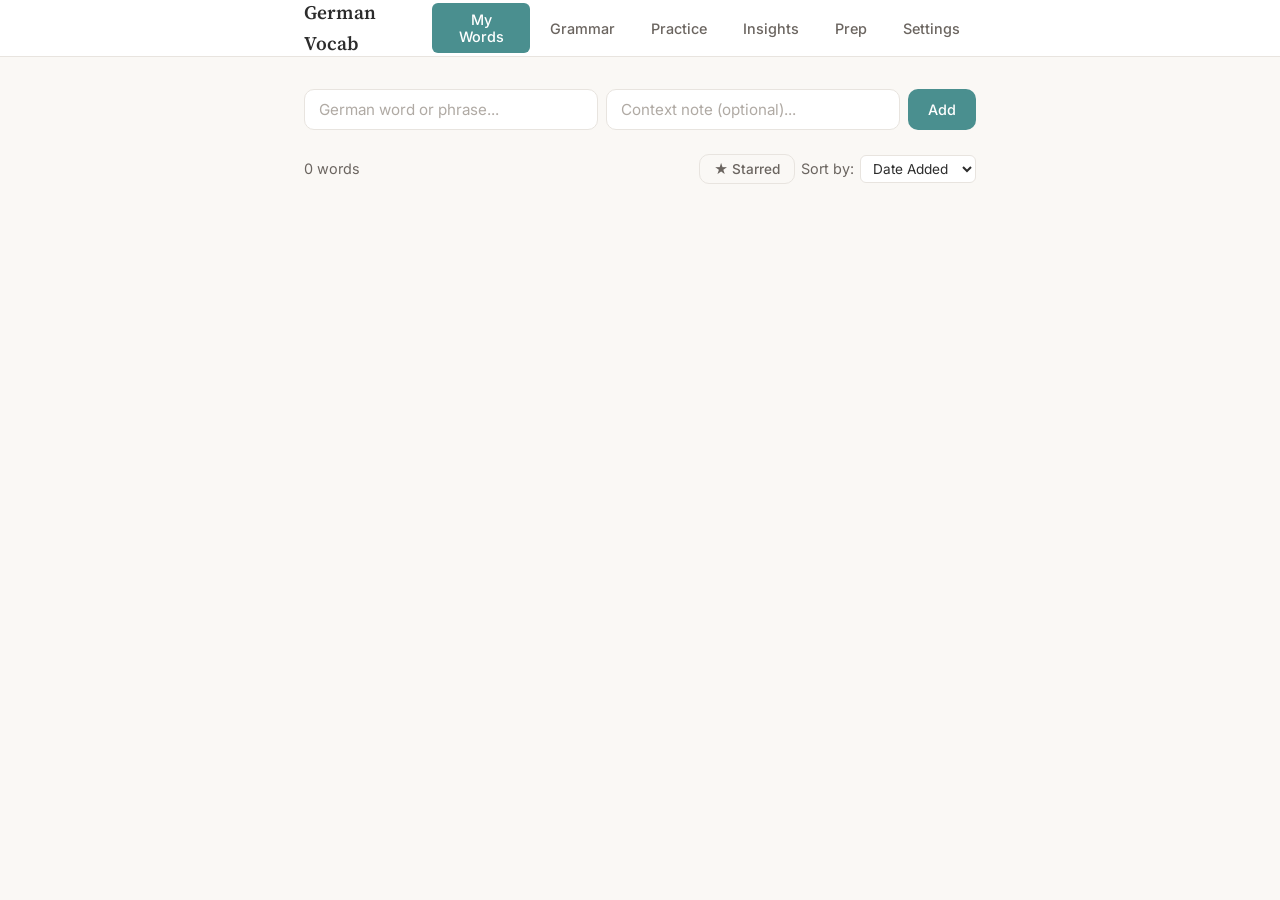
==== commit 55a83cbf: "Add Prep tab for conversation practice word sampling - New Prep tab: sample 5-30 words (weighted or " ====
--- a/templates/index.html
+++ b/templates/index.html
@@ -19,6 +19,7 @@
                     <button class="nav-tab" data-view="grammar">Grammar</button>
                     <button class="nav-tab" data-view="practice">Practice</button>
                     <button class="nav-tab" data-view="insights">Insights</button>
+                    <button class="nav-tab" data-view="prep">Prep</button>
                     <button class="nav-tab" data-view="settings">Settings</button>
                 </div>
             </div>
@@ -346,6 +347,48 @@
                 </div>
             </div>
 
+            <!-- Prep View -->
+            <div id="prep-view" class="view">
+                <div class="prep-config">
+                    <div class="prep-config-row">
+                        <div class="prep-config-group">
+                            <label class="prep-label">Words</label>
+                            <div class="prep-count-ctrl">
+                                <button id="prep-count-dec" class="btn btn-ghost btn-small">−</button>
+                                <span id="prep-count-val">15</span>
+                                <button id="prep-count-inc" class="btn btn-ghost btn-small">+</button>
+                            </div>
+                        </div>
+                        <div class="prep-config-group">
+                            <label class="prep-label">Selection</label>
+                            <div class="prep-strategy">
+                                <button class="prep-strat-btn active" data-strategy="weighted">Weighted</button>
+                                <button class="prep-strat-btn" data-strategy="random">Random</button>
+                            </div>
+                        </div>
+                        <button id="prep-sample-btn" class="btn btn-primary">Sample Words</button>
+                    </div>
+                </div>
+
+                <div id="prep-empty" style="display:none;" class="prep-empty">
+                    Not enough words in your list yet.
+                </div>
+
+                <div id="prep-results" style="display:none;">
+                    <div class="prep-toolbar">
+                        <button id="prep-reshuffle-btn" class="btn btn-ghost btn-small">↺ Reshuffle</button>
+                        <div class="prep-toolbar-right">
+                            <button id="prep-copy-full-btn" class="btn btn-ghost btn-small">Copy (full)</button>
+                            <button id="prep-copy-words-btn" class="btn btn-ghost btn-small">Copy (words)</button>
+                            <button id="prep-print-btn" class="btn btn-ghost btn-small">🖨 Print</button>
+                        </div>
+                    </div>
+                    <div id="prep-list" class="prep-list">
+                        <!-- cards rendered here -->
+                    </div>
+                </div>
+            </div>
+
             <!-- Settings View -->
             <div id="settings-view" class="view">
                 <div class="settings-header">
--- a/static/style.css
+++ b/static/style.css
@@ -206,6 +206,22 @@
     background: #a04845;
 }
 
+.btn-reset-box {
+    background: none;
+    border: none;
+    color: var(--text-light);
+    cursor: pointer;
+    font-size: 0.9rem;
+    padding: 2px 4px;
+    border-radius: 4px;
+    transition: all 0.15s ease;
+}
+
+.btn-reset-box:hover {
+    background: var(--bg);
+    color: var(--text);
+}
+
 .btn-delete {
     background: none;
     border: none;
@@ -2019,6 +2035,210 @@
     to { opacity: 1; transform: translateY(0); }
 }
 
+/* --- Prep View --- */
+
+.prep-config {
+    margin-bottom: 24px;
+    padding-bottom: 20px;
+    border-bottom: 1px solid var(--border);
+}
+
+.prep-config-row {
+    display: flex;
+    align-items: flex-end;
+    gap: 28px;
+    flex-wrap: wrap;
+}
+
+.prep-config-group {
+    display: flex;
+    flex-direction: column;
+    gap: 6px;
+}
+
+.prep-label {
+    font-size: 0.75rem;
+    color: var(--text-light);
+    text-transform: uppercase;
+    letter-spacing: 0.06em;
+}
+
+.prep-count-ctrl {
+    display: flex;
+    align-items: center;
+    gap: 10px;
+    font-size: 1.1rem;
+    font-weight: 600;
+    color: var(--text);
+}
+
+.prep-strategy {
+    display: flex;
+    border: 1px solid var(--border);
+    border-radius: var(--radius);
+    overflow: hidden;
+}
+
+.prep-strat-btn {
+    background: none;
+    border: none;
+    padding: 6px 14px;
+    font-size: 0.85rem;
+    cursor: pointer;
+    color: var(--text-light);
+    font-family: var(--font-sans);
+}
+
+.prep-strat-btn.active {
+    background: var(--accent);
+    color: white;
+}
+
+.prep-empty {
+    color: var(--text-light);
+    padding: 40px 0;
+    text-align: center;
+}
+
+.prep-toolbar {
+    display: flex;
+    justify-content: space-between;
+    align-items: center;
+    margin-bottom: 16px;
+}
+
+.prep-toolbar-right {
+    display: flex;
+    gap: 8px;
+}
+
+.prep-list {
+    display: grid;
+    grid-template-columns: repeat(auto-fill, minmax(290px, 1fr));
+    gap: 12px;
+}
+
+.prep-card {
+    background: var(--bg-card);
+    border: 1px solid var(--border);
+    border-radius: var(--radius);
+    padding: 14px 16px;
+    display: flex;
+    flex-direction: column;
+    gap: 0;
+    transition: border-color 0.15s;
+}
+
+.prep-card.locked {
+    border-color: var(--accent);
+    border-width: 2px;
+    padding: 13px 15px;
+}
+
+.prep-card-topbar {
+    display: flex;
+    justify-content: space-between;
+    align-items: center;
+    margin-bottom: 10px;
+}
+
+.prep-card-topbar-left {
+    display: flex;
+    gap: 5px;
+    align-items: center;
+}
+
+.prep-card-topbar-right {
+    display: flex;
+    gap: 4px;
+    align-items: center;
+}
+
+.prep-card-num {
+    font-size: 0.72rem;
+    color: var(--text-light);
+    min-width: 18px;
+}
+
+.btn-prep-lock {
+    background: none;
+    border: 1px solid var(--border);
+    border-radius: 4px;
+    cursor: pointer;
+    font-size: 0.75rem;
+    padding: 2px 6px;
+    color: var(--text-light);
+    line-height: 1.5;
+}
+
+.btn-prep-lock.locked {
+    border-color: var(--accent);
+    color: var(--accent);
+    background: color-mix(in srgb, var(--accent) 8%, transparent);
+}
+
+.prep-card-word {
+    font-family: var(--font-serif);
+    font-size: 1.1rem;
+    color: var(--accent);
+    margin-bottom: 2px;
+}
+
+.prep-card-article {
+    color: var(--text-light);
+    font-size: 0.95rem;
+}
+
+.prep-card-forms {
+    font-size: 0.8rem;
+    color: var(--text-light);
+    margin-bottom: 8px;
+}
+
+.prep-card-definition {
+    font-size: 0.83rem;
+    color: var(--text-light);
+    font-style: italic;
+    margin-bottom: 4px;
+    line-height: 1.45;
+}
+
+.prep-card-translation {
+    font-size: 0.88rem;
+    color: var(--text);
+    margin-bottom: 12px;
+}
+
+.prep-card-footer {
+    display: flex;
+    gap: 6px;
+    flex-wrap: wrap;
+    margin-top: auto;
+    padding-top: 10px;
+    border-top: 1px solid var(--border);
+}
+
+/* Print styles for prep */
+@media print {
+    .nav, .prep-config, .prep-toolbar, .prep-card-topbar, .prep-card-footer {
+        display: none !important;
+    }
+    .view { display: none !important; }
+    #prep-view { display: block !important; }
+    #prep-results { display: block !important; }
+    body, .app, .content { background: white; }
+    .prep-list {
+        grid-template-columns: repeat(2, 1fr);
+        gap: 10px;
+    }
+    .prep-card {
+        border: 1px solid #ccc;
+        break-inside: avoid;
+        padding: 10px 12px;
+    }
+    .prep-card.locked { border-width: 1px; padding: 10px 12px; }
+}
+
 /* --- Insights / Mistake Patterns --- */
 
 .insights-header {
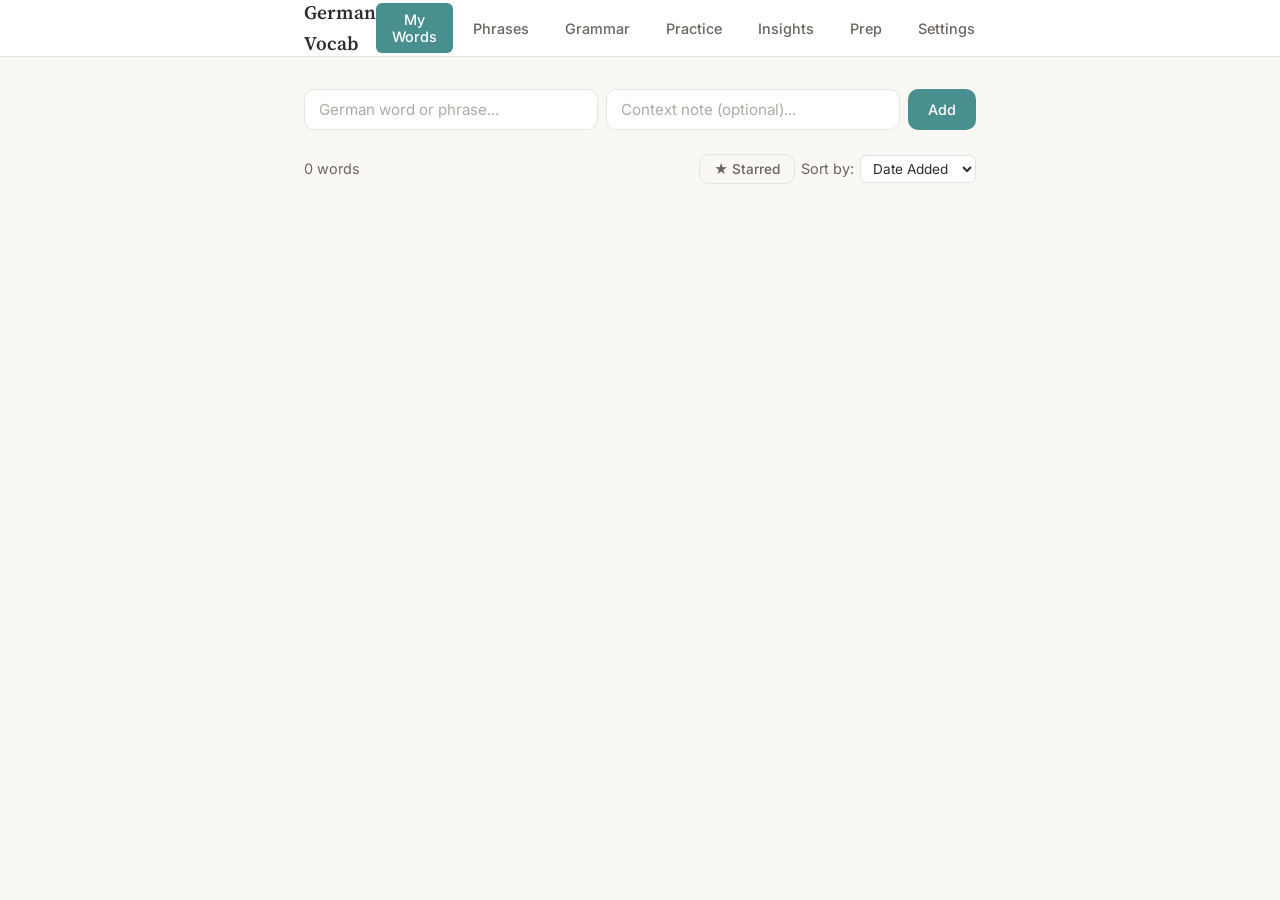
==== commit 88a34e72: "Add Phrases tab: collection of multi-word expressions with LLM validation New 'Phrases' tab next to " ====
--- a/templates/index.html
+++ b/templates/index.html
@@ -16,6 +16,7 @@
                 <span class="nav-title">German Vocab</span>
                 <div class="nav-tabs">
                     <button class="nav-tab active" data-view="words">My Words</button>
+                    <button class="nav-tab" data-view="phrases">Phrases</button>
                     <button class="nav-tab" data-view="grammar">Grammar</button>
                     <button class="nav-tab" data-view="practice">Practice</button>
                     <button class="nav-tab" data-view="insights">Insights</button>
@@ -55,6 +56,33 @@
 
                 <div id="word-list" class="word-list">
                     <!-- Words rendered here -->
+                </div>
+            </div>
+
+            <!-- Phrases View -->
+            <div id="phrases-view" class="view">
+                <div class="add-word-form">
+                    <div class="form-row form-row--phrase">
+                        <input type="text" id="new-phrase" placeholder="German phrase (e.g. &quot;es ist bekannt, dass&quot;, &quot;du kannst immer noch X&quot;)..." autocomplete="off">
+                        <input type="text" id="new-phrase-context" placeholder="Context or example (optional, helps the AI)..." autocomplete="off">
+                        <button id="add-phrase-btn" class="btn btn-primary">Add</button>
+                    </div>
+                </div>
+
+                <div class="word-list-header">
+                    <span id="phrase-count">0 phrases</span>
+                    <div class="sort-controls">
+                        <button id="phrase-star-filter-btn" class="btn btn-ghost btn-small star-filter-btn" title="Show starred phrases only">&#9733; Starred</button>
+                        <label>Sort by:</label>
+                        <select id="phrase-sort-select">
+                            <option value="added">Date Added</option>
+                            <option value="alpha">Alphabetical</option>
+                        </select>
+                    </div>
+                </div>
+
+                <div id="phrase-list" class="word-list">
+                    <!-- Phrases rendered here -->
                 </div>
             </div>
 
@@ -98,6 +126,7 @@
                             <button id="start-practice-btn" class="btn btn-secondary btn-large">Sentence Practice</button>
                             <button id="start-passage-btn" class="btn btn-secondary btn-large">Reading Passage</button>
                             <button id="start-writing-btn" class="btn btn-secondary btn-large">Writing Passage</button>
+                            <button id="start-freewrite-btn" class="btn btn-secondary btn-large">Free Write</button>
                         </div>
                     </div>
                 </div>
@@ -305,6 +334,57 @@
                             </div>
                         </div>
 
+                    </div>
+                </div>
+
+                <!-- Free Write state -->
+                <div id="practice-freewrite" class="practice-state" style="display:none;">
+                    <div class="practice-back-row practice-back-row--wide">
+                        <button class="practice-back-btn" id="freewrite-back-btn">&#8592; Back</button>
+                    </div>
+                    <div class="writing-container">
+                        <div id="freewrite-setup">
+                            <div class="practice-label">Free Writing</div>
+                            <div class="writing-layout">
+                                <div class="writing-main">
+                                    <div class="writing-input-block">
+                                        <textarea id="freewrite-input" placeholder="Write your German text here..." rows="10"></textarea>
+                                        <button id="freewrite-submit-btn" class="btn btn-primary btn-large">Get Feedback</button>
+                                    </div>
+                                    <div id="freewrite-loading" class="audio-loading" style="display:none;">
+                                        <div class="spinner-small"></div>
+                                        <span>Checking your writing...</span>
+                                    </div>
+                                </div>
+                                <div class="writing-sidebar">
+                                    <div class="writing-grammar-block" style="display:block;">
+                                        <div class="writing-grammar-label">Grammar focus (optional)</div>
+                                        <select id="freewrite-grammar-select" class="freewrite-grammar-select">
+                                            <option value="">— No grammar focus —</option>
+                                        </select>
+                                        <div id="freewrite-grammar-preview" class="freewrite-grammar-preview" style="display:none;"></div>
+                                    </div>
+                                </div>
+                            </div>
+                        </div>
+                        <div id="freewrite-feedback" style="display:none;">
+                            <div class="practice-label">Writing Feedback</div>
+                            <div class="writing-score-row">
+                                <div class="writing-score-badge" id="freewrite-score-badge"></div>
+                            </div>
+                            <div class="writing-overall-feedback" id="freewrite-overall-feedback"></div>
+                            <div class="writing-section" id="freewrite-grammar-section" style="display:none;">
+                                <div class="writing-section-title">Grammar point</div>
+                                <div id="freewrite-grammar-feedback"></div>
+                            </div>
+                            <div class="writing-section" id="freewrite-errors-section" style="display:none;">
+                                <div class="writing-section-title">Corrections</div>
+                                <div id="freewrite-errors-list"></div>
+                            </div>
+                            <div class="writing-done-area">
+                                <button id="freewrite-done-btn" class="btn btn-primary btn-large">Done</button>
+                            </div>
+                        </div>
                     </div>
                 </div>
 
--- a/static/style.css
+++ b/static/style.css
@@ -413,6 +413,29 @@
     color: var(--text-light);
 }
 
+/* --- Phrases --- */
+
+.form-row--phrase .phrase-input,
+.form-row--phrase input#new-phrase {
+    flex: 2;
+}
+
+.phrase-item .word-item-main {
+    align-items: flex-start;
+}
+
+.phrase-german {
+    flex: 1;
+    min-width: 0;
+    line-height: 1.35;
+    word-break: break-word;
+}
+
+.phrase-item .word-actions {
+    flex-shrink: 0;
+    margin-left: auto;
+}
+
 .word-plural {
     font-weight: 400;
     font-size: 0.85rem;
@@ -1946,6 +1969,36 @@
 .writing-done-area {
     text-align: center;
     padding-top: 8px;
+}
+
+/* --- Free Write grammar picker --- */
+
+.freewrite-grammar-select {
+    width: 100%;
+    padding: 7px 10px;
+    border: 1px solid var(--border);
+    border-radius: var(--radius);
+    background: var(--bg-card);
+    color: var(--text);
+    font-family: var(--font-sans);
+    font-size: 0.88rem;
+    margin-top: 6px;
+    cursor: pointer;
+}
+
+.freewrite-grammar-preview {
+    margin-top: 10px;
+    font-size: 0.83rem;
+    color: var(--text-light);
+    line-height: 1.5;
+    border-top: 1px solid var(--border);
+    padding-top: 8px;
+}
+
+.freewrite-grammar-preview strong {
+    color: var(--text);
+    display: block;
+    margin-bottom: 3px;
 }
 
 /* --- Word Card Component --- */
@@ -2213,9 +2266,10 @@
     display: flex;
     gap: 6px;
     flex-wrap: wrap;
-    margin-top: auto;
-    padding-top: 10px;
+    margin-top: 10px;
+    padding-top: 8px;
     border-top: 1px solid var(--border);
+    opacity: 0.75;
 }
 
 /* Print styles for prep */
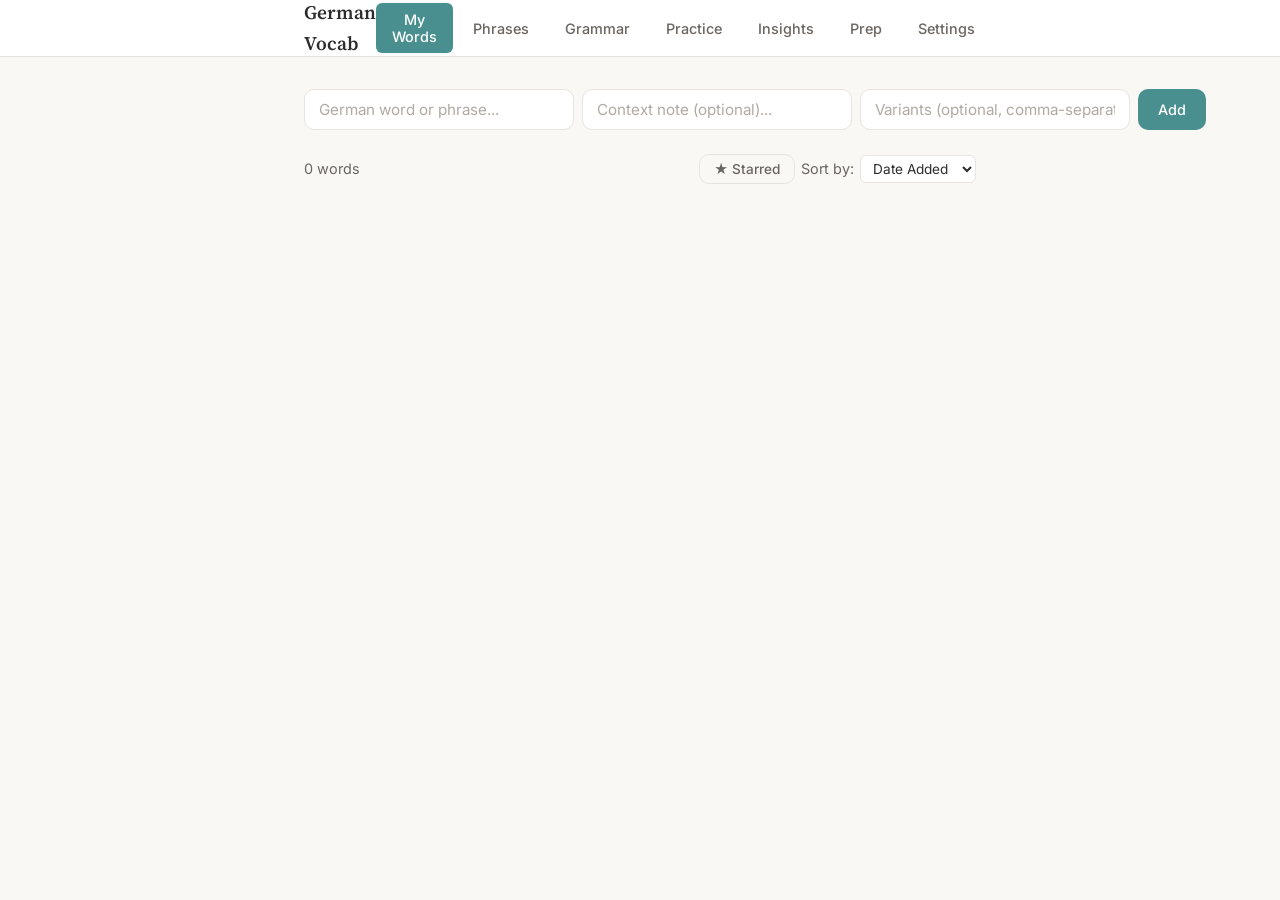
==== commit b12b7f2d: "Add word variants + edit-word modal Words can now have a `variants` list (e.g. Dreck → [dreckig], Ge" ====
--- a/templates/index.html
+++ b/templates/index.html
@@ -33,6 +33,7 @@
                     <div class="form-row">
                         <input type="text" id="new-word" placeholder="German word or phrase..." autocomplete="off">
                         <input type="text" id="new-context" placeholder="Context note (optional)..." autocomplete="off">
+                        <input type="text" id="new-variants" placeholder="Variants (optional, comma-separated, e.g. dreckig, drecken)..." autocomplete="off">
                         <button id="add-word-btn" class="btn btn-primary">Add</button>
                     </div>
                 </div>
@@ -494,6 +495,23 @@
         </div>
     </div>
 
+    <!-- Edit word modal -->
+    <div id="edit-word-modal" style="display:none;">
+        <div class="modal-backdrop"></div>
+        <div class="modal-box edit-word-box">
+            <h3 class="edit-word-title">Edit <span id="edit-word-name"></span></h3>
+            <label class="edit-field-label" for="edit-context">Context note</label>
+            <input type="text" id="edit-context" class="edit-field-input" placeholder="Hint about meaning or usage...">
+            <label class="edit-field-label" for="edit-variants">Variants (comma-separated)</label>
+            <input type="text" id="edit-variants" class="edit-field-input" placeholder="e.g. dreckig, drecken">
+            <p class="edit-field-help">Variants are related forms (other parts of speech, alternate forms) the AI may use in sentences instead of the headword.</p>
+            <div class="modal-btns">
+                <button id="edit-word-cancel" class="btn btn-ghost">Cancel</button>
+                <button id="edit-word-save" class="btn btn-primary">Save</button>
+            </div>
+        </div>
+    </div>
+
     <script src="/static/app.js"></script>
 </body>
 </html>
--- a/static/style.css
+++ b/static/style.css
@@ -1403,6 +1403,78 @@
     display: flex;
     gap: 8px;
     justify-content: flex-end;
+}
+
+/* Edit word modal */
+
+#edit-word-modal {
+    position: fixed;
+    inset: 0;
+    z-index: 100;
+    display: flex;
+    align-items: center;
+    justify-content: center;
+}
+
+.edit-word-box {
+    max-width: 460px;
+}
+
+.edit-word-title {
+    font-family: var(--font-serif);
+    font-size: 1.15rem;
+    margin: 0 0 16px;
+    color: var(--text);
+}
+
+.edit-word-title span {
+    color: var(--accent);
+}
+
+.edit-field-label {
+    display: block;
+    font-size: 0.85rem;
+    color: var(--text-light);
+    margin: 12px 0 4px;
+}
+
+.edit-field-input {
+    width: 100%;
+    padding: 9px 12px;
+    border: 1px solid var(--border);
+    border-radius: var(--radius);
+    font-family: var(--font-sans);
+    font-size: 0.95rem;
+    background: var(--bg-card);
+    color: var(--text);
+}
+
+.edit-field-input:focus {
+    outline: none;
+    border-color: var(--accent);
+    box-shadow: 0 0 0 3px var(--accent-light);
+}
+
+.edit-field-help {
+    font-size: 0.8rem;
+    color: var(--text-light);
+    margin: 8px 0 18px;
+    line-height: 1.45;
+}
+
+.word-variants {
+    color: var(--text-light);
+    font-style: italic;
+}
+
+.wc-variants {
+    margin-top: 6px;
+    font-size: 0.85rem;
+    color: var(--text-light);
+}
+
+.wc-variants-label {
+    font-style: italic;
 }
 
 /* Word popup */
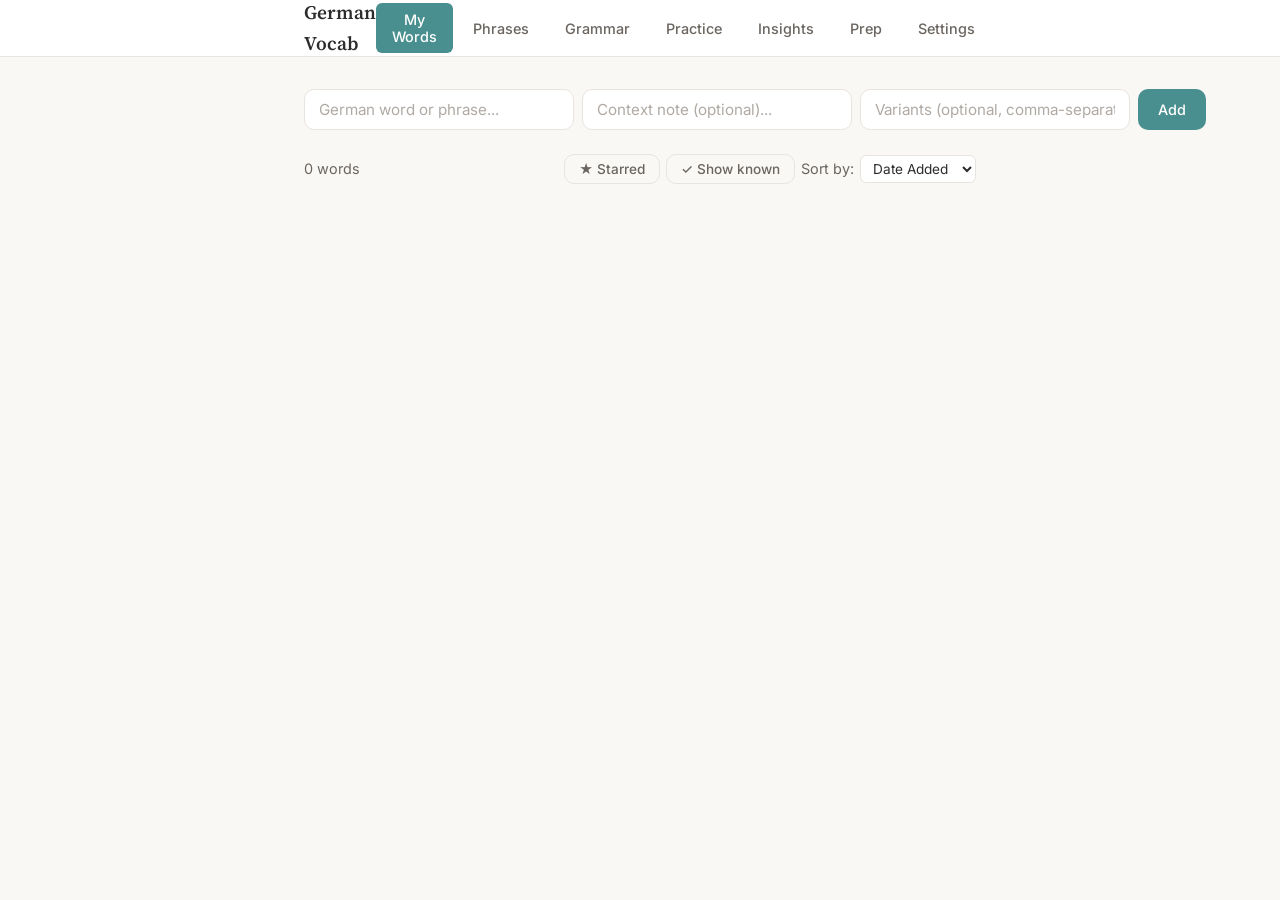
==== commit c01e44b2: "Add `known` field: retire words from practice without deleting Words can now be marked "known" — the" ====
--- a/templates/index.html
+++ b/templates/index.html
@@ -46,6 +46,7 @@
                     <span id="word-count">0 words</span>
                     <div class="sort-controls">
                         <button id="star-filter-btn" class="btn btn-ghost btn-small star-filter-btn" title="Show starred words only">&#9733; Starred</button>
+                        <button id="show-known-btn" class="btn btn-ghost btn-small star-filter-btn" title="Include known words in the list">&#10003; Show known</button>
                         <label>Sort by:</label>
                         <select id="sort-select">
                             <option value="added">Date Added</option>
@@ -505,6 +506,11 @@
             <label class="edit-field-label" for="edit-variants">Variants (comma-separated)</label>
             <input type="text" id="edit-variants" class="edit-field-input" placeholder="e.g. dreckig, drecken">
             <p class="edit-field-help">Variants are related forms (other parts of speech, alternate forms) the AI may use in sentences instead of the headword.</p>
+
+            <label class="edit-checkbox-row">
+                <input type="checkbox" id="edit-known">
+                <span>Mark as known (skip in practice, keep in DB)</span>
+            </label>
             <div class="modal-btns">
                 <button id="edit-word-cancel" class="btn btn-ghost">Cancel</button>
                 <button id="edit-word-save" class="btn btn-primary">Save</button>
--- a/static/style.css
+++ b/static/style.css
@@ -1163,6 +1163,68 @@
     color: var(--accent);
 }
 
+/* Known toggle button */
+.btn-known {
+    background: none;
+    border: 1px solid transparent;
+    color: var(--text-light);
+    font-size: 0.85rem;
+    cursor: pointer;
+    padding: 2px 6px;
+    border-radius: 4px;
+    line-height: 1;
+    transition: all 0.15s ease;
+}
+
+.btn-known:hover {
+    background: var(--correct-bg);
+    color: var(--correct);
+}
+
+.btn-known.known {
+    color: var(--correct);
+    background: var(--correct-bg);
+    border-color: var(--correct);
+}
+
+.word-item--known {
+    opacity: 0.55;
+}
+
+.word-item--known:hover {
+    opacity: 1;
+}
+
+.word-known-badge {
+    display: inline-block;
+    font-size: 0.7rem;
+    font-weight: 500;
+    color: var(--correct);
+    background: var(--correct-bg);
+    border: 1px solid var(--correct);
+    padding: 1px 6px;
+    border-radius: 4px;
+    margin-left: 8px;
+    vertical-align: middle;
+    text-transform: uppercase;
+    letter-spacing: 0.04em;
+}
+
+.stat-known {
+    color: var(--correct) !important;
+}
+
+/* "Mark as known" inside practice surfaces */
+.practice-word-actions .btn-known {
+    border-color: var(--border);
+}
+
+.practice-word-known {
+    color: var(--correct);
+    font-size: 0.85rem;
+    font-style: italic;
+}
+
 /* --- Grammar toggle --- */
 
 .grammar-toggle {
@@ -1460,6 +1522,23 @@
     color: var(--text-light);
     margin: 8px 0 18px;
     line-height: 1.45;
+}
+
+.edit-checkbox-row {
+    display: flex;
+    align-items: center;
+    gap: 8px;
+    margin: 4px 0 18px;
+    font-size: 0.9rem;
+    color: var(--text);
+    cursor: pointer;
+}
+
+.edit-checkbox-row input[type="checkbox"] {
+    width: 16px;
+    height: 16px;
+    accent-color: var(--accent);
+    cursor: pointer;
 }
 
 .word-variants {
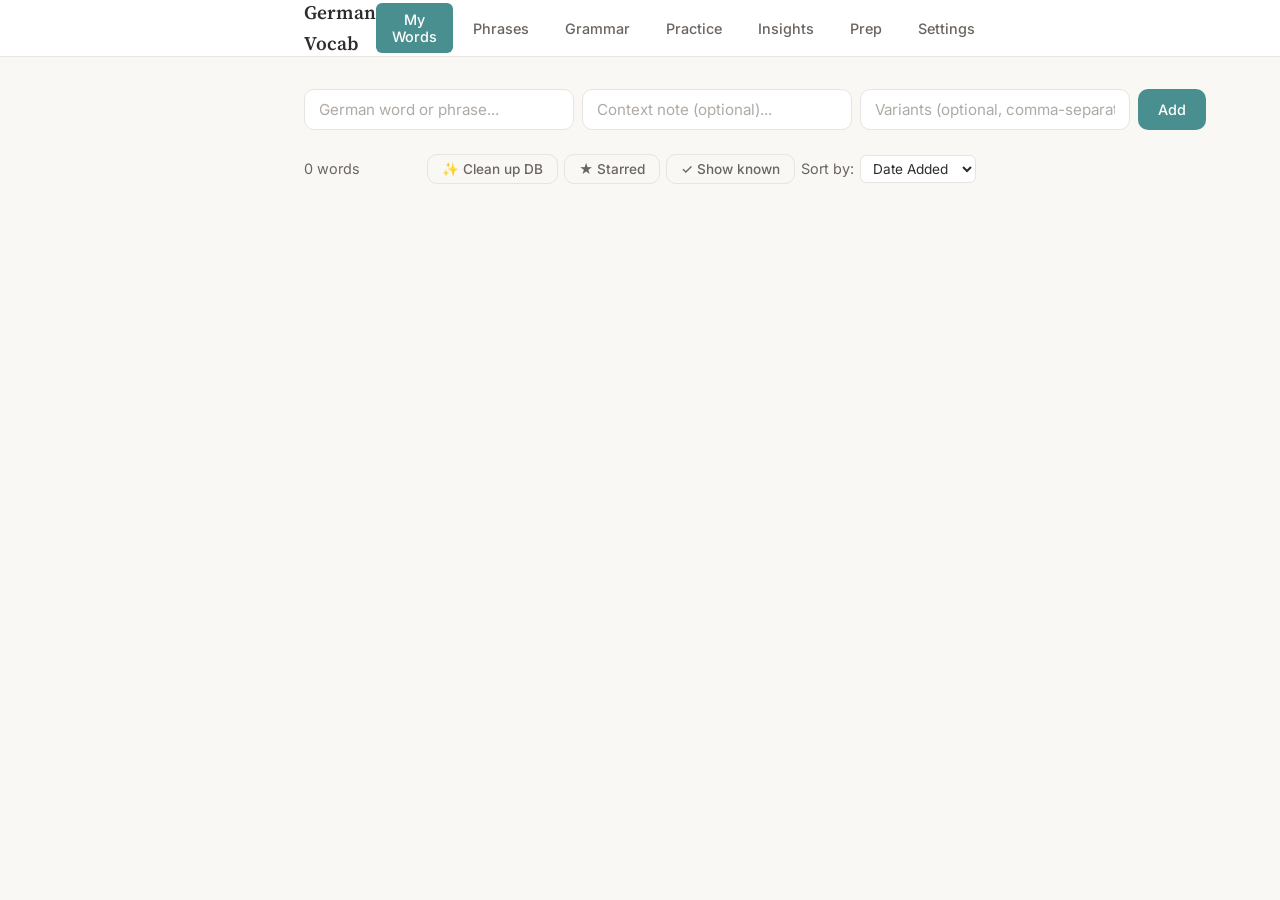
==== commit a4872693: "Add smart-LLM DB cleanup feature A "✨ Clean up DB" button on the Words tab triggers a two-phase smar" ====
--- a/templates/index.html
+++ b/templates/index.html
@@ -45,6 +45,7 @@
                 <div class="word-list-header">
                     <span id="word-count">0 words</span>
                     <div class="sort-controls">
+                        <button id="cleanup-db-btn" class="btn btn-ghost btn-small" title="Run a smart-LLM cleanup pass over your whole word list — merges duplicates, refreshes weak definitions, moves phrases, with confirmation before writing">&#x2728; Clean up DB</button>
                         <button id="star-filter-btn" class="btn btn-ghost btn-small star-filter-btn" title="Show starred words only">&#9733; Starred</button>
                         <button id="show-known-btn" class="btn btn-ghost btn-small star-filter-btn" title="Include known words in the list">&#10003; Show known</button>
                         <label>Sort by:</label>
@@ -496,6 +497,25 @@
         </div>
     </div>
 
+    <!-- DB cleanup review modal -->
+    <div id="cleanup-modal" style="display:none;">
+        <div class="modal-backdrop"></div>
+        <div class="modal-box cleanup-box">
+            <h3 class="cleanup-title">DB cleanup proposal</h3>
+            <div id="cleanup-status" class="cleanup-status">Running smart cleanup… this may take 1–3 minutes.</div>
+            <div id="cleanup-summary" style="display:none;">
+                <div id="cleanup-counts" class="cleanup-counts"></div>
+                <div class="cleanup-section-label">Sample actions</div>
+                <div id="cleanup-samples" class="cleanup-samples"></div>
+                <p class="cleanup-warning">Your <code>words.json</code> and <code>phrases.json</code> will be backed up automatically before any change. The full proposal is also saved in <code>data/cleanup_proposal.json</code> for reference.</p>
+            </div>
+            <div class="modal-btns">
+                <button id="cleanup-cancel" class="btn btn-ghost">Cancel</button>
+                <button id="cleanup-apply" class="btn btn-primary" disabled>Apply</button>
+            </div>
+        </div>
+    </div>
+
     <!-- Edit word modal -->
     <div id="edit-word-modal" style="display:none;">
         <div class="modal-backdrop"></div>
--- a/static/style.css
+++ b/static/style.css
@@ -1465,6 +1465,93 @@
     display: flex;
     gap: 8px;
     justify-content: flex-end;
+}
+
+/* Cleanup review modal */
+
+#cleanup-modal {
+    position: fixed;
+    inset: 0;
+    z-index: 100;
+    display: flex;
+    align-items: center;
+    justify-content: center;
+}
+
+.cleanup-box {
+    max-width: 640px;
+    max-height: 80vh;
+    overflow-y: auto;
+}
+
+.cleanup-title {
+    font-family: var(--font-serif);
+    font-size: 1.2rem;
+    margin: 0 0 12px;
+}
+
+.cleanup-status {
+    color: var(--text-light);
+    font-size: 0.9rem;
+    margin: 4px 0 16px;
+}
+
+.cleanup-counts {
+    display: grid;
+    grid-template-columns: repeat(2, 1fr);
+    gap: 8px;
+    margin-bottom: 16px;
+}
+
+.cleanup-count-row {
+    background: var(--bg);
+    border: 1px solid var(--border);
+    border-radius: 6px;
+    padding: 8px 12px;
+    font-size: 0.9rem;
+    display: flex;
+    justify-content: space-between;
+}
+
+.cleanup-count-row strong {
+    color: var(--accent);
+}
+
+.cleanup-section-label {
+    font-size: 0.85rem;
+    color: var(--text-light);
+    text-transform: uppercase;
+    letter-spacing: 0.04em;
+    margin: 16px 0 6px;
+}
+
+.cleanup-samples {
+    font-size: 0.85rem;
+    background: var(--bg);
+    border: 1px solid var(--border);
+    border-radius: 6px;
+    padding: 10px 12px;
+    max-height: 200px;
+    overflow-y: auto;
+    line-height: 1.6;
+}
+
+.cleanup-samples .cleanup-action-merge { color: var(--accent); }
+.cleanup-samples .cleanup-action-phrase { color: var(--correct); }
+.cleanup-samples .cleanup-action-delete { color: var(--wrong); }
+
+.cleanup-warning {
+    font-size: 0.8rem;
+    color: var(--text-light);
+    margin: 14px 0 4px;
+    line-height: 1.5;
+}
+
+.cleanup-warning code {
+    background: var(--bg);
+    padding: 1px 4px;
+    border-radius: 3px;
+    font-size: 0.78rem;
 }
 
 /* Edit word modal */
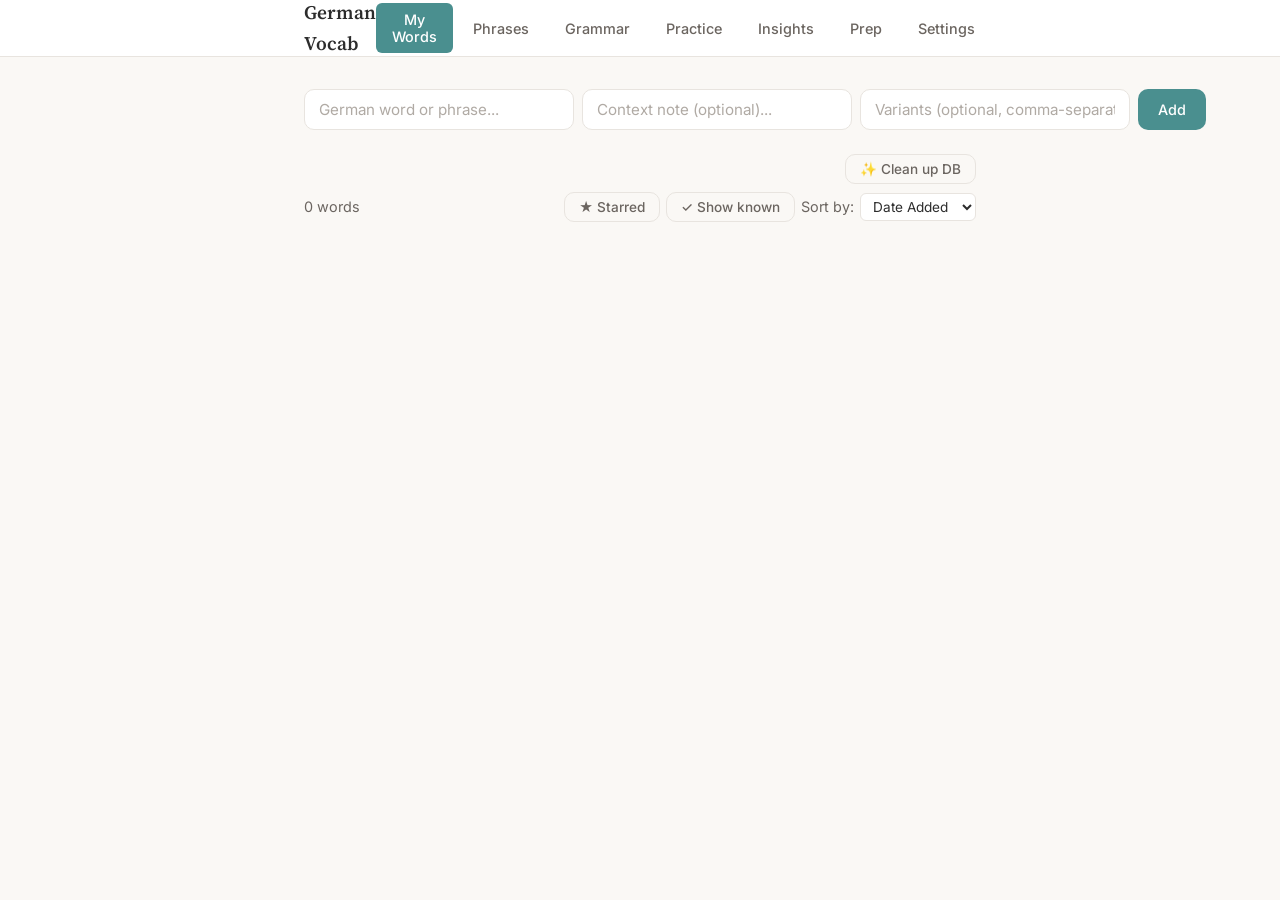
==== commit 2e4e06cd: "Words header layout: move "Clean up DB" to its own utility row The Words list header was cramped: co" ====
--- a/templates/index.html
+++ b/templates/index.html
@@ -42,10 +42,13 @@
                     <!-- Rendered by JS -->
                 </div>
 
+                <div class="word-list-utility">
+                    <button id="cleanup-db-btn" class="btn btn-ghost btn-small" title="Run a smart-LLM cleanup pass over your whole word list — merges duplicates, refreshes weak definitions, moves phrases, with confirmation before writing">&#x2728; Clean up DB</button>
+                </div>
+
                 <div class="word-list-header">
-                    <span id="word-count">0 words</span>
+                    <span id="word-count" class="word-count-text">0 words</span>
                     <div class="sort-controls">
-                        <button id="cleanup-db-btn" class="btn btn-ghost btn-small" title="Run a smart-LLM cleanup pass over your whole word list — merges duplicates, refreshes weak definitions, moves phrases, with confirmation before writing">&#x2728; Clean up DB</button>
                         <button id="star-filter-btn" class="btn btn-ghost btn-small star-filter-btn" title="Show starred words only">&#9733; Starred</button>
                         <button id="show-known-btn" class="btn btn-ghost btn-small star-filter-btn" title="Include known words in the list">&#10003; Show known</button>
                         <label>Sort by:</label>
--- a/static/style.css
+++ b/static/style.css
@@ -340,18 +340,31 @@
 
 /* --- Word List --- */
 
+.word-list-utility {
+    display: flex;
+    justify-content: flex-end;
+    margin-bottom: 8px;
+}
+
 .word-list-header {
     display: flex;
     align-items: center;
     justify-content: space-between;
+    flex-wrap: wrap;
+    gap: 8px 12px;
     margin-bottom: 12px;
     font-size: 0.9rem;
     color: var(--text-light);
 }
 
+.word-count-text {
+    white-space: nowrap;
+}
+
 .sort-controls {
     display: flex;
     align-items: center;
+    flex-wrap: wrap;
     gap: 6px;
 }
 
